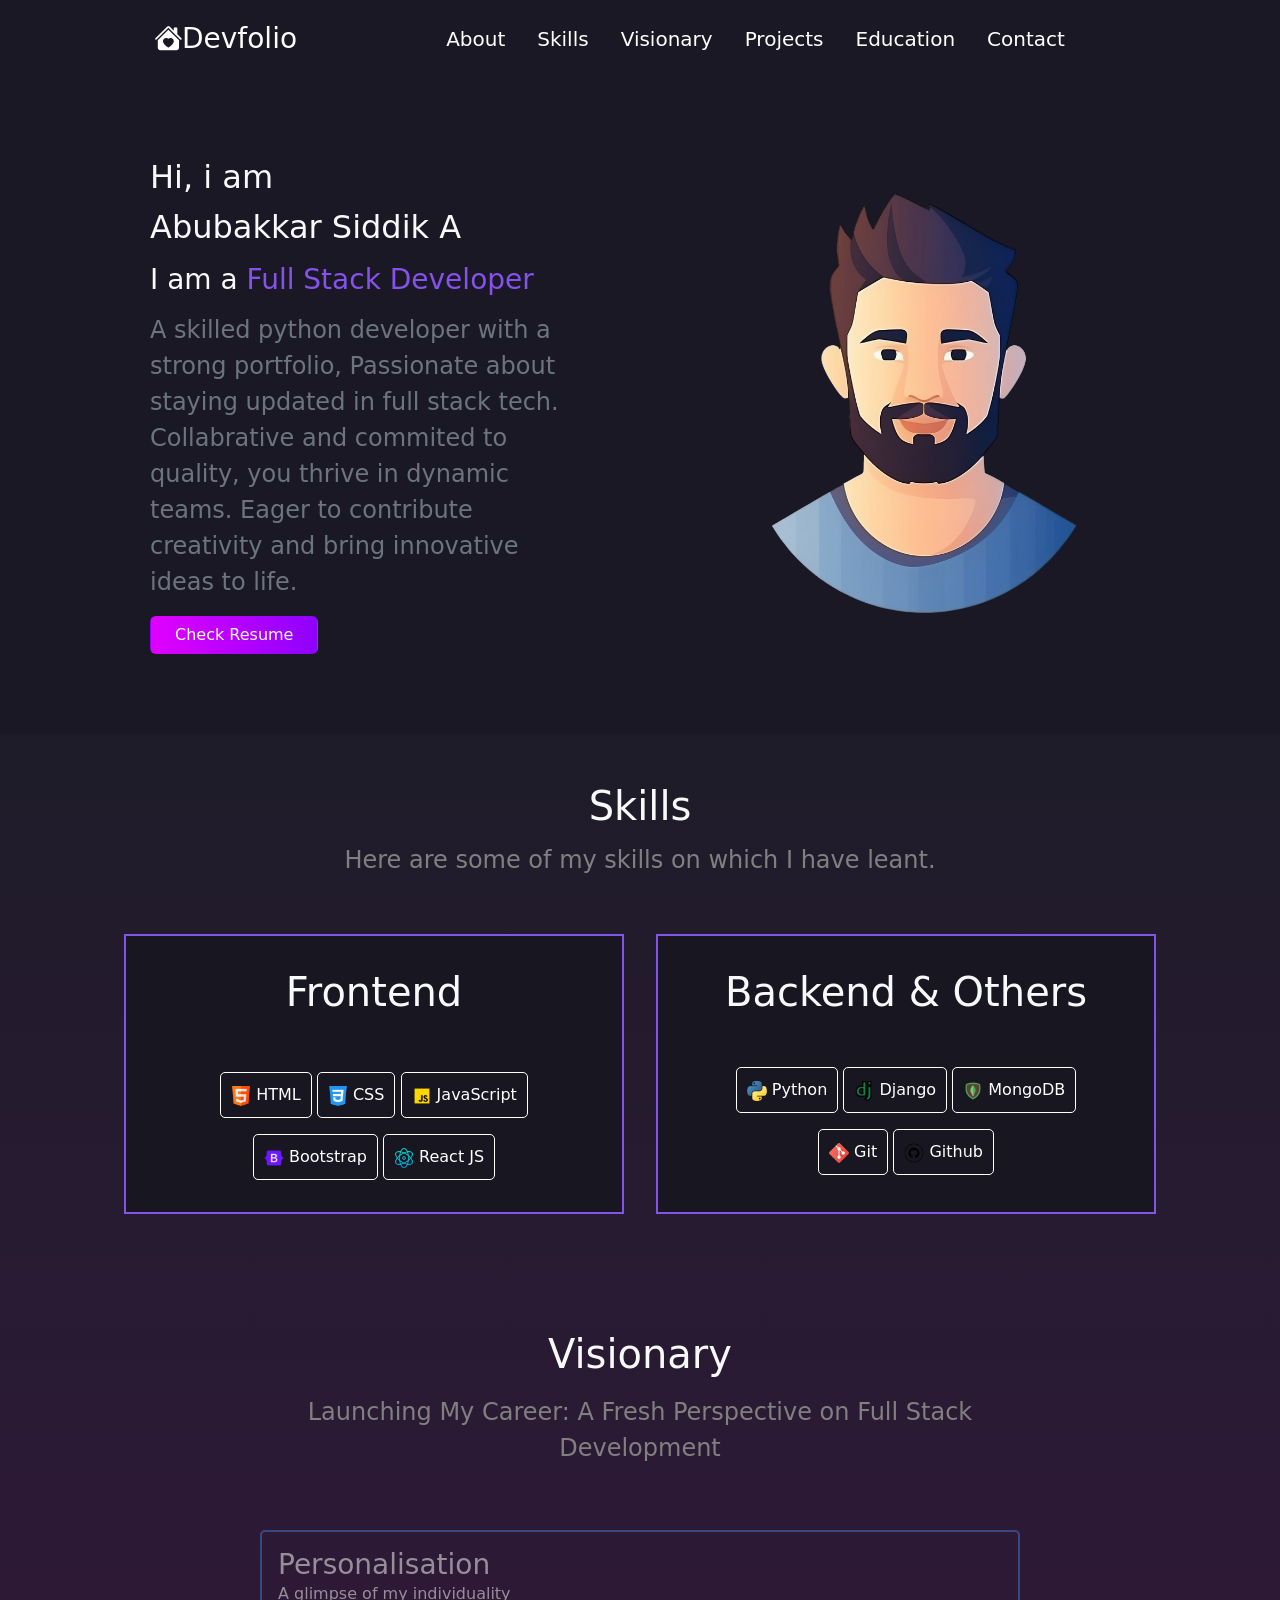
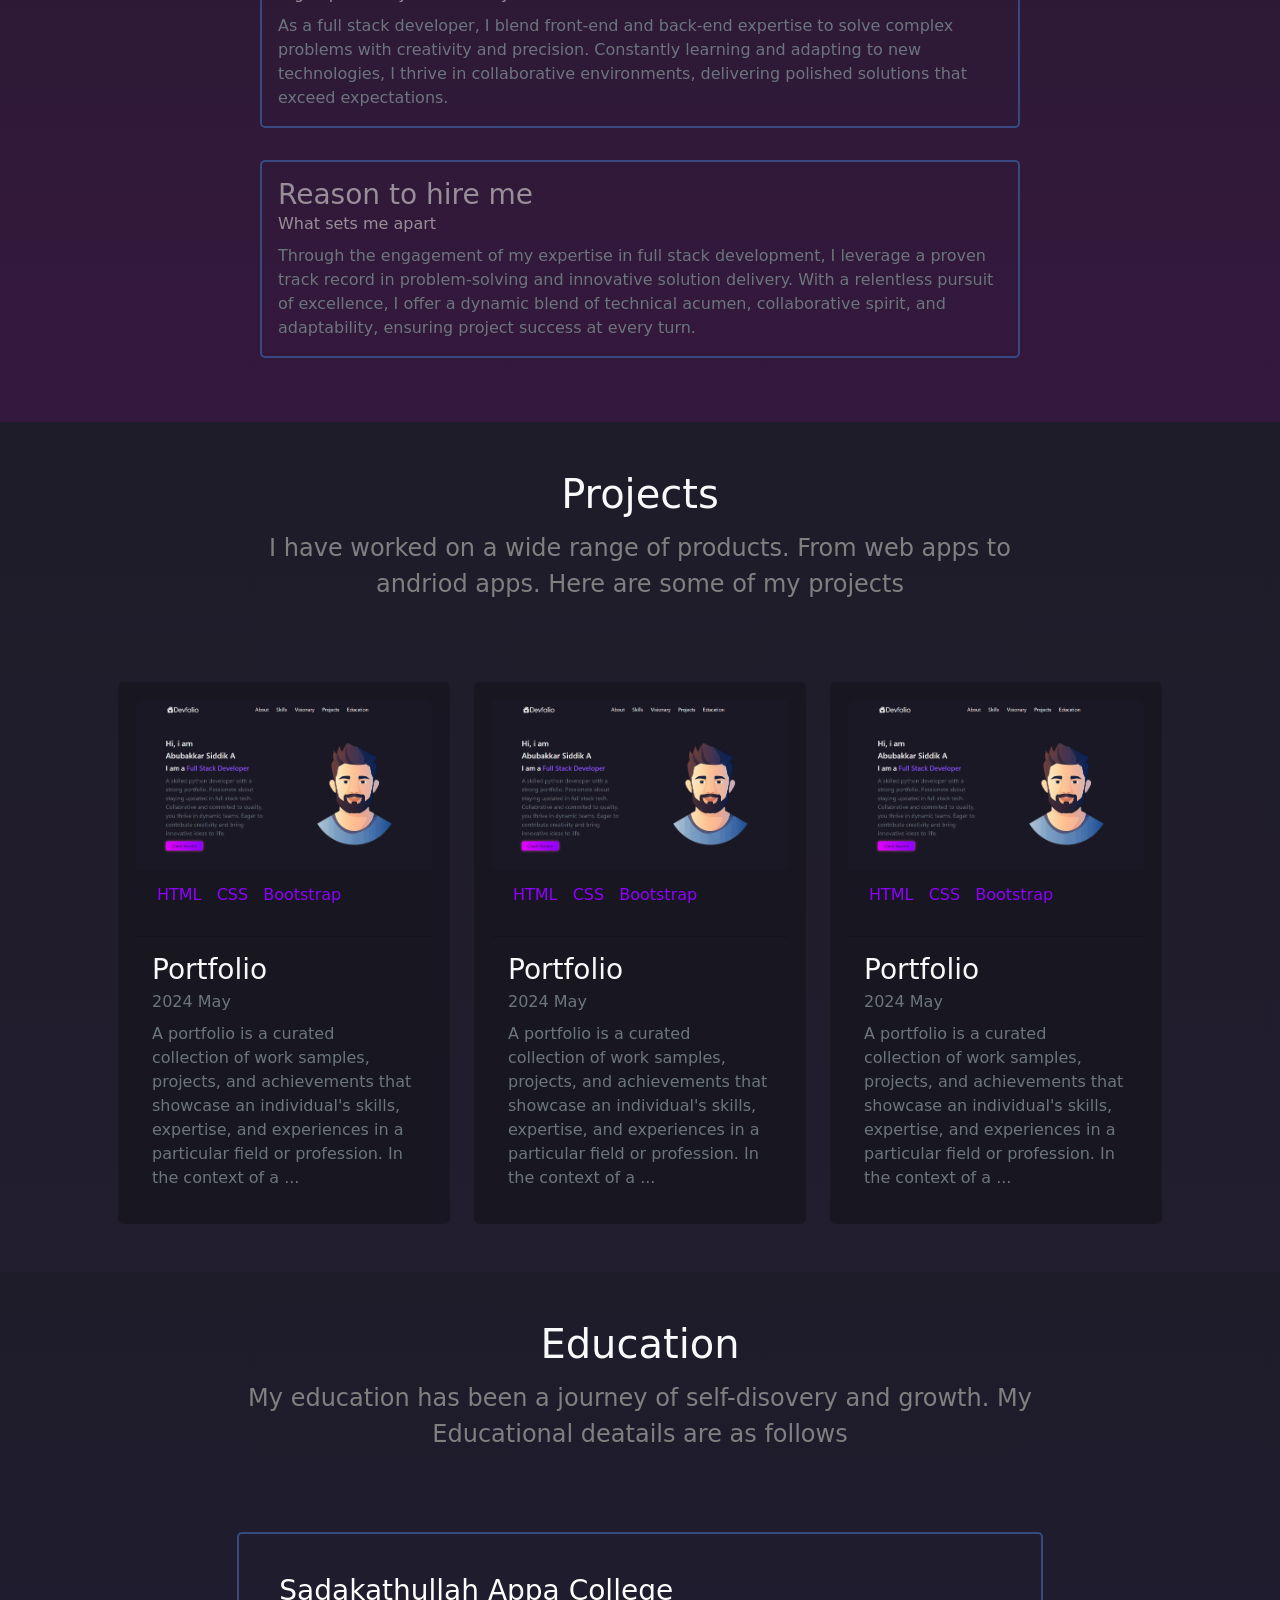
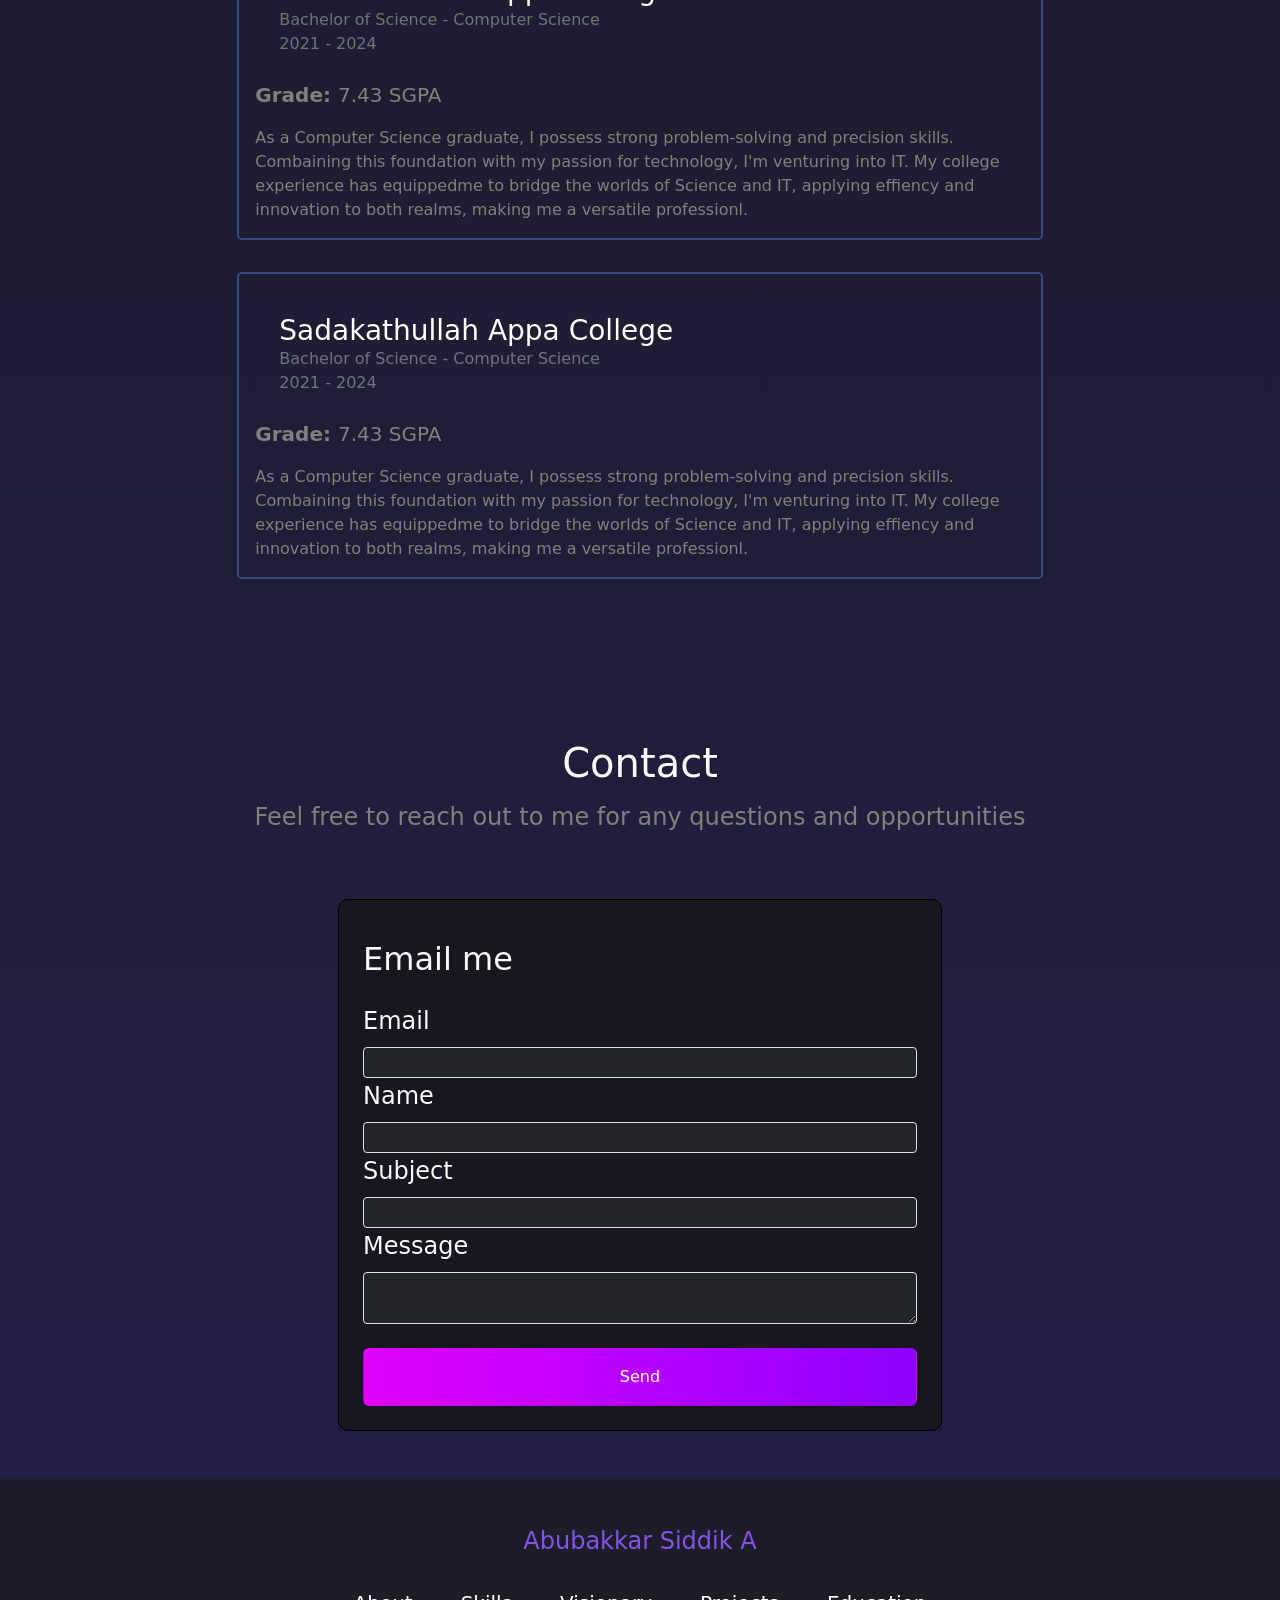
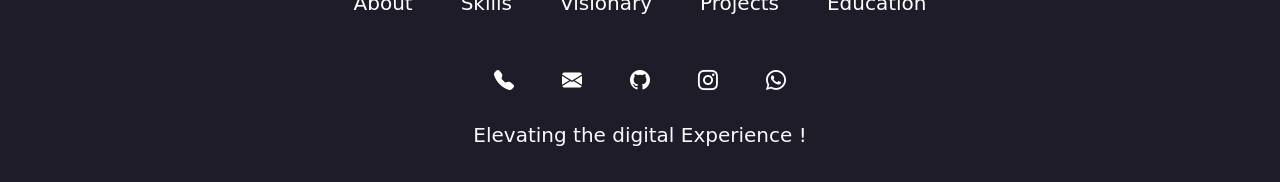
==== Index.html @ bfe9a2d3 "First commit" ====
<!DOCTYPE html>
<html lang="en">

<head>
    <meta charset="UTF-8">
    <meta name="viewport" content="width=device-width, initial-scale=1.0">
    <link rel="stylesheet" href="style.css">
    <link href="https://cdn.jsdelivr.net/npm/bootstrap@5.3.3/dist/css/bootstrap.min.css" rel="stylesheet"
        integrity="sha384-QWTKZyjpPEjISv5WaRU9OFeRpok6YctnYmDr5pNlyT2bRjXh0JMhjY6hW+ALEwIH" crossorigin="anonymous">
    <link rel="stylesheet" href="https://cdn.jsdelivr.net/npm/bootstrap-icons@1.11.3/font/bootstrap-icons.min.css">
    <link rel="preconnect" href="https://fonts.googleapis.com">
    <link rel="preconnect" href="https://fonts.gstatic.com" crossorigin>
    <link
        href="https://fonts.googleapis.com/css2?family=Poppins:ital,wght@0,100;0,200;0,300;0,400;0,500;0,600;0,700;0,800;0,900;1,100;1,200;1,300;1,400;1,500;1,600;1,700;1,800;1,900&display=swap"
        rel="stylesheet">
    <title>Portfolio</title>
</head>

<body>
    <!-- Navbar -->
    <div class="navbar sticky-top navbar-dark navbar-expand-md">
        <div class="container container1">
            <div class="navbar-brand fs-3 ms-4"><i class="ms-5 bi bi-house-heart-fill"></i>Devfolio</div>
            <button type="button" class="navbar-toggler">
                <span class="navbar-toggler-icon" data-bs-toggle="collapse" data-bs-target="#navbar1"></span>
            </button>
            <ul class="navbar-nav collapse navbar-collapse justify-content-center" id="navbar1">
                <li class="nav-item p-2"><a href="#About" class="nav-link fs-5">About</a></li>
                <li class="nav-item p-2"><a href="#Skills" class="nav-link fs-5">Skills</a></li>
                <li class="nav-item p-2"><a href="#Visionary" class="nav-link fs-5">Visionary</a></li>
                <li class="nav-item p-2"><a href="#Projects" class="nav-link fs-5">Projects</a></li>
                <li class="nav-item p-2"><a href="#Education" class="nav-link fs-5">Education</a></li>
                <li class="nav-item p-2"><a href="#Contact" class="nav-link fs-5">Contact</a></li>
            </ul>
        </div>
    </div>

    <!-- About -->
    <div class="container-fluid container2" id="About">
        <div class="container">
            <div class="row row-cols-md-2 row-cols-1">
                <div class="col text-light  order-2 order-md-1 introduction" style="padding: 5rem;">
                    <h2 class="pb-1">Hi, i am </h2>
                    <h2 class="pb-2">Abubakkar Siddik A</h2>
                    <h3 class="pb-2">I am a <span id="Animated-text">Full Stack Developer</span></h3>
                    <p class="text-secondary fs-4">A skilled python developer with a strong portfolio,
                        Passionate about staying updated in full stack tech. Collabrative and commited to quality, you
                        thrive in dynamic teams. Eager to contribute creativity and bring innovative ideas to life.
                    </p>
                    <a href="https://docs.google.com/document/d/1Lo1Qkmabk9Niz7kys0AvEkaV0RPOrpQT/edit?usp=drive_link&ouid=112059023759469117222&rtpof=true&sd=true"
                        target="_blank" class="btn ps-4 pe-4" id="button1">Check Resume</a>
                </div>

                <!-- Profile Image -->
                <div class="col d-flex order-1 order-md-2 align-items-center">
                    <img src="Images/profile.png" class="img-fluid" alt="Image">
                </div>
            </div>
        </div>
    </div>

    <!-- Skills -->
    <div class="container-fluid container3 text-light p-5">
        <h1 class="text-center text-light pb-1" id="Skills">Skills</h1>
        <p class="text-center fs-4 pb-4">Here are some of my skills on which I have leant.</p>
        <div class="container">
            <div class="row row-cols-1 row-cols-lg-2 d-flex justify-content-center" style="padding-bottom: 100px;">

                <!-- Frontend -->
                <div class="col-12 col-lg-8 col-xl-6 col-border m-3">
                    <h1 class="p-3 m-3">Frontend</h1><br>
                    <div class="p-border">
                        <p><img src="Images/html (1).png"> HTML</p>
                        <p><img src="Images/css-3.png"> CSS</p>
                        <p><img src="Images/icons8-javascript-480.png"> JavaScript</p>
                    </div>
                    <div class="p-border mb-3">
                        <p><img src="Images/icons8-bootstrap-480.png"> Bootstrap</p>
                        <p><img src="Images/physics.png"> React JS</p>
                    </div>
                </div>

                <!-- Backend -->
                <div class="col-12 col-lg-8 col-xl-6 col-border m-3">
                    <h1 class="p-3 mt-3" style="margin-bottom: 35px;">Backend & Others</h1>
                    <div class="p-border">
                        <p><img src="Images/python.png"> Python</p>
                        <p><img
                                src="Images/django.png">
                            Django</p>
                        <p><img src="Images/icons8-mongodb-480 (1).png"> MongoDB</p>
                    </div>
                    <div class="p-border mb-3">
                        <p><img src="Images/social.png"> Git</p>
                        <p><img src="Images/code.png"> Github</p>
                    </div>
                </div>
            </div>
        </div>

        <!-- Visionary -->
        <div class="container">
            <h1 class="text-center text-light pb-2" id="Visionary">Visionary</h1>
            <p class="text-center fs-4 mb-5">Launching My Career: A Fresh Perspective on Full Stack
                <br> Development
            </p>
            <div class="row row-cols-1 d-flex justify-content-center">


                <!-- Personalisation -->
                <div class="col-12 col-md-8  pt-3 ps-3 pe-3 m-3 empty-box" style="color: #988E99;">
                    <div class="mb-2">
                        <h3 class="mb-0" style="color: #988E99;">Personalisation</h3>
                        <caption>A glimpse of my individuality</caption>
                    </div>
                    <p class="text-secondary fs-6" style="color: #988E99;">As a full stack developer, I blend front-end
                        and
                        back-end
                        expertise to
                        solve complex problems with creativity and precision. Constantly learning and adapting to new
                        technologies, I thrive in collaborative environments, delivering polished solutions that
                        exceed expectations.</p>
                </div>

                <!-- Reason to hire me -->
                <div class="col-12 col-md-8 pt-3 ps-3 m-3 pe-3 empty-box" style="color: #988E99;">
                    <div class="mb-2">
                        <h3 class="mb-0" style="color: #988E99;">Reason to hire me</h3>
                        <caption>What sets me apart</caption>
                    </div>
                    <p class="fs-6 text-secondary" style="color: #988E99;">Through the engagement of my expertise in
                        full
                        stack
                        development, I leverage a proven track record in problem-solving and innovative solution
                        delivery. With a relentless pursuit of excellence, I offer a dynamic blend of technical acumen,
                        collaborative spirit, and adaptability, ensuring project success at every turn.</p>
                </div>

            </div>
        </div>
    </div>

    <!-- Projects -->
    <div class="contaner-fluid container4">
        <div class="container p-5">
            <h1 class="text-center text-light pb-1" id="Projects">Projects</h1>
            <p class="text-center fs-4 pb-5">I have worked on a wide range of products. From web apps to
                <br>andriod apps. Here are some of my projects
            </p>
            <div class="row row-cols-1 row-cols-md-2 row-cols-lg-3 justify-content-center">
                <div class="col-9 col-md-6 mt-3">
                    <a type="button" data-bs-target="#Portfolio-modal" data-bs-toggle="modal"
                        class="text-decoration-none">

                        <!-- Card Details -->
                        <div class="card text-secondary p-3" style="background-color: #181621;" id="cards">
                            <img src="Images/Porfolio-thumbnail.png" class="card-img-top">
                            <div class="card-header">
                                <div class="p-border2">
                                    <p>HTML</p>
                                    <p>CSS</p>
                                    <p>Bootstrap</p>
                                </div>
                            </div>
                            <div class="card-body">
                                <div class="h3 text-light card-title">Portfolio</div>
                                <div class="card-subtitle mb-2">2024 May</div>
                                <div class="card-text">A portfolio is a curated collection of work samples, projects,
                                    and achievements that showcase an individual's skills, expertise, and experiences in
                                    a
                                    particular field or profession. In the context of a ...</div>
                            </div>
                        </div>
                    </a>

                    <!-- Modal Details -->
                    <div class="modal fade" id="Portfolio-modal" data-bs-backdrop="static">
                        <div class="modal-dialog modal-lg">
                            <div class="modal-content">
                                <div class="modal-header">
                                    <div class="modal-title h3">Portfolio</div>
                                    <button type="button" class="btn-close" data-bs-dismiss="modal"
                                        style="background-color: red;">
                                </div>
                                <div class="modal-body">
                                    <img src="Images/Porfolio-thumbnail.png" class="card-img-top">
                                    <div class="card-header mt-3 mb-0">
                                        <div class="p-border2">
                                            <p>HTML</p>
                                            <p>CSS</p>
                                            <p>Bootstrap</p>
                                        </div>
                                    </div>
                                    <p class="mt-0 fs-6">2024 May</p>
                                    <p class="mt-1">A portfolio is a curated collection of work samples, projects, and
                                        achievements that showcase an individual's skills, expertise, and experiences in
                                        a
                                        particular field or profession. In the context of a full stack developer, a
                                        portfolio
                                        typically includes examples of software projects, coding samples, technical
                                        skills,
                                        educational background, and professional experience. Portfolios serve as a
                                        tangible
                                        representation of one's abilities and accomplishments, allowing potential
                                        employers,
                                        clients, or collaborators to assess their capabilities and suitability for
                                        specific
                                        roles or projects. They are essential tools for demonstrating competence,
                                        establishing
                                        credibility, and securing opportunities in the competitive tech industry.</p>
                                </div>
                                <div class="modal-footer">
                                    <div class="col">
                                        <a href="" target="_blank" class="w-100 ps-4 btn pe-4" id="left-button">View
                                            Code</a>
                                    </div>
                                    <div class="col">
                                        <a href="" target="_blank" class="w-100 btn ps-4 pe-4" id="Right-button">View
                                            Live App</a>
                                    </div>
                                </div>
                            </div>
                        </div>
                    </div>
                </div>

                <div class="col-9 col-md-6 mt-3">
                    <a type="button" data-bs-target="#Portfolio-modal" data-bs-toggle="modal"
                        class="text-decoration-none">

                        <!-- Card Details -->
                        <div class="card text-secondary p-3" style="background-color: #181621;" id="cards">
                            <img src="Images/Porfolio-thumbnail.png" class="card-img-top">
                            <div class="card-header">
                                <div class="p-border2">
                                    <p>HTML</p>
                                    <p>CSS</p>
                                    <p>Bootstrap</p>
                                </div>
                            </div>
                            <div class="card-body">
                                <div class="h3 text-light card-title">Portfolio</div>
                                <div class="card-subtitle mb-2">2024 May</div>
                                <div class="card-text">A portfolio is a curated collection of work samples, projects,
                                    and achievements that showcase an individual's skills, expertise, and experiences in
                                    a
                                    particular field or profession. In the context of a ...</div>
                            </div>
                        </div>
                    </a>

                    <!-- Modal Details -->
                    <div class="modal fade" id="Portfolio-modal" data-bs-backdrop="static">
                        <div class="modal-dialog modal-lg">
                            <div class="modal-content">
                                <div class="modal-header">
                                    <div class="modal-title h3">Portfolio</div>
                                    <button type="button" class="btn-close" data-bs-dismiss="modal"
                                        style="background-color: red;">
                                </div>
                                <div class="modal-body">
                                    <img src="Images/Porfolio-thumbnail.png" class="card-img-top">
                                    <div class="card-header mt-3 mb-0">
                                        <div class="p-border2">
                                            <p>HTML</p>
                                            <p>CSS</p>
                                            <p>Bootstrap</p>
                                        </div>
                                    </div>
                                    <p class="mt-0 fs-6">2024 May</p>
                                    <p class="mt-1">A portfolio is a curated collection of work samples, projects, and
                                        achievements that showcase an individual's skills, expertise, and experiences in
                                        a
                                        particular field or profession. In the context of a full stack developer, a
                                        portfolio
                                        typically includes examples of software projects, coding samples, technical
                                        skills,
                                        educational background, and professional experience. Portfolios serve as a
                                        tangible
                                        representation of one's abilities and accomplishments, allowing potential
                                        employers,
                                        clients, or collaborators to assess their capabilities and suitability for
                                        specific
                                        roles or projects. They are essential tools for demonstrating competence,
                                        establishing
                                        credibility, and securing opportunities in the competitive tech industry.</p>
                                </div>
                                <div class="modal-footer">
                                    <div class="col">
                                        <a href="" target="_blank" class="w-100 ps-4 btn pe-4" id="left-button">View
                                            Code</a>
                                    </div>
                                    <div class="col">
                                        <a href="" target="_blank" class="w-100 btn ps-4 pe-4" id="Right-button">View
                                            Live App</a>
                                    </div>
                                </div>
                            </div>
                        </div>
                    </div>
                </div>

                <div class="col-9 col-md-6 mt-3">
                    <a type="button" data-bs-target="#Portfolio-modal" data-bs-toggle="modal"
                        class="text-decoration-none">

                        <!-- Card Details -->
                        <div class="card text-secondary p-3" style="background-color: #181621;" id="cards">
                            <img src="Images/Porfolio-thumbnail.png" class="card-img-top">
                            <div class="card-header">
                                <div class="p-border2">
                                    <p>HTML</p>
                                    <p>CSS</p>
                                    <p>Bootstrap</p>
                                </div>
                            </div>
                            <div class="card-body">
                                <div class="h3 text-light card-title">Portfolio</div>
                                <div class="card-subtitle mb-2">2024 May</div>
                                <div class="card-text">A portfolio is a curated collection of work samples, projects,
                                    and achievements that showcase an individual's skills, expertise, and experiences in
                                    a
                                    particular field or profession. In the context of a ...</div>
                            </div>
                        </div>
                    </a>

                    <!-- Modal Details -->
                    <div class="modal fade" id="Portfolio-modal" data-bs-backdrop="static">
                        <div class="modal-dialog modal-lg">
                            <div class="modal-content">
                                <div class="modal-header">
                                    <div class="modal-title h3">Portfolio</div>
                                    <button type="button" class="btn-close" data-bs-dismiss="modal"
                                        style="background-color: red;">
                                </div>
                                <div class="modal-body">
                                    <img src="Images/Porfolio-thumbnail.png" class="card-img-top">
                                    <div class="card-header mt-3 mb-0">
                                        <div class="p-border2">
                                            <p>HTML</p>
                                            <p>CSS</p>
                                            <p>Bootstrap</p>
                                        </div>
                                    </div>
                                    <p class="mt-0 fs-6">2024 May</p>
                                    <p class="mt-1">A portfolio is a curated collection of work samples, projects, and
                                        achievements that showcase an individual's skills, expertise, and experiences in
                                        a
                                        particular field or profession. In the context of a full stack developer, a
                                        portfolio
                                        typically includes examples of software projects, coding samples, technical
                                        skills,
                                        educational background, and professional experience. Portfolios serve as a
                                        tangible
                                        representation of one's abilities and accomplishments, allowing potential
                                        employers,
                                        clients, or collaborators to assess their capabilities and suitability for
                                        specific
                                        roles or projects. They are essential tools for demonstrating competence,
                                        establishing
                                        credibility, and securing opportunities in the competitive tech industry.</p>
                                </div>
                                <div class="modal-footer">
                                    <div class="col">
                                        <a href="" target="_blank" class="w-100 ps-4 btn pe-4" id="left-button">View
                                            Code</a>
                                    </div>
                                    <div class="col">
                                        <a href="" target="_blank" class="w-100 btn ps-4 pe-4" id="Right-button">View
                                            Live App</a>
                                    </div>
                                </div>
                            </div>
                        </div>
                    </div>
                </div>

            </div>
        </div>
    </div>

    <!-- Education -->
    <div class="container-fluid container5 p-5">
        <h1 class="text-center text-light pb-1" id="Education">Education</h1>
        <p class="text-center fs-4 pb-5">My education has been a journey of self-disovery and growth. My <br>
            Educational deatails are as follows
        </p>
        <div class="row row-cols-1 d-flex justify-content-center">

            <!-- Institude -->
            <div class="col-12 col-md-10 col-lg-8 m-3 empty-box text-white ps-3 pe-3 pt-3">
                <div class="m-4 text-secondary">
                    <h3 class="mb-0 text-white">Sadakathullah Appa College</h3>
                    <caption class="fs-5 mb-0">Bachelor of Science - Computer Science </caption>
                    <br>
                    <caption class="fs-6" style="color: #988E99;">2021 - 2024</caption>
                </div>
                <p class="mt-3 fs-5 mb-3"><b>Grade: </b>7.43 SGPA</p>
                <p class="fs-6">As a Computer Science graduate, I possess strong problem-solving and precision
                    skills. Combaining this foundation with my passion for technology, I'm venturing into IT. My
                    college experience has equippedme to bridge the worlds of Science and IT, applying effiency
                    and innovation to both realms, making me a versatile professionl.</p>
            </div>

            <!-- College -->
            <div class="col-12 col-md-10 col-lg-8 m-3 empty-box text-white ps-3 pe-3 pt-3">
                <div class="m-4 text-secondary">
                    <h3 class="mb-0 text-white">Sadakathullah Appa College</h3>
                    <caption class="fs-5 mb-0">Bachelor of Science - Computer Science </caption>
                    <br>
                    <caption class="fs-6" style="color: #988E99;">2021 - 2024</caption>
                </div>
                <p class="mt-3 fs-5 mb-3"><b>Grade: </b>7.43 SGPA</p>
                <p class="fs-6">As a Computer Science graduate, I possess strong problem-solving and precision
                    skills. Combaining this foundation with my passion for technology, I'm venturing into IT. My
                    college experience has equippedme to bridge the worlds of Science and IT, applying effiency
                    and innovation to both realms, making me a versatile professionl.</p>
            </div>

        </div>

        <!-- Contact -->
        <div class="p-5"></div>
        <h1 class="text-center text-light pt-5 pb-1" id="Contact">Contact</h1>
        <p class="text-center fs-4 pb-5">Feel free to reach out to me for any questions and opportunities
        </p>
        <div class="row row-cols-1 justify-content-center">
            <div class="col-12 sol-sm-10 col-md-8 col-lg-6 border p-4 border-black text-light"
                style="border-radius: 10px; background-color: #181621;">
                <h2 class="p-3 ps-0">Email me</h2>
                <div>
                    <label for="Email" class="fs-4 form-label">Email</label>
                    <input type="email" id="Email" class="form-control form-control-sm text-bg-dark">
                </div>
                <div>
                    <label for="Name" class="fs-4 form-label">Name</label>
                    <input type="text" id="Name" class="form-control form-control-sm text-bg-dark">
                </div>
                <div>
                    <label for="Subject" class="fs-4 form-label">Subject</label>
                    <input type="text" id="Subject" class="form-control form-control-sm text-bg-dark">
                </div>
                <div>
                    <label for="Message" class="fs-4 form-label">Message</label>
                    <textarea name="Message" id="Message" class="form-control form-control-sm text-bg-dark"></textarea>
                </div>
                <br>
                <div>
                    <button type="button" class="pt-3 pb-3 btn w-100" id="form-button">Send</button>
                </div>
            </div>
        </div>
    </div>

    <!-- Footer -->
    <div class="container-fluid container6">
        <div class="container p-5 pb-3">
            <h4 class="mb-2" style="color: var(--purple);">Abubakkar Siddik A</h4>

            <!-- Navbar2 -->
            <div class="navbar navbar-expand justify-content-center p-0" id="navbar2">
                <ul class="navbar-nav justify-content-center">
                    <li class="nav-item pt-3 p-sm-3 pb-0"><a href="#About" class="nav-link fs-5">About</a></li>
                    <li class="nav-item pt-3 p-sm-3 pb-0"><a href="#Skills" class="nav-link fs-5">Skills</a></li>
                    <li class="nav-item pt-3 p-sm-3 pb-0"><a href="#Visionary" class="nav-link fs-5">Visionary</a></li>
                    <li class="nav-item pt-3 p-sm-3 pb-0"><a href="#Projects" class="nav-link fs-5">Projects</a></li>
                    <li class="nav-item pt-3 p-sm-3 pb-0"><a href="#Education" class="nav-link fs-5">Education</a></li>
                </ul>
            </div>

            <!-- Social Icons -->
            <div class="navbar navbar-expand justify-content-center p-0" id="navbar2">
                <ul class="navbar-nav justify-content-center">
                    <li class="nav-item pb-1 p-2 p-sm-3 pt-0"><a href="callto:7867914513" class="nav-link fs-5"><i
                                class="bi bi-telephone-fill"></i></a></li>
                    <li class="nav-item pb-1 p-2 p-sm-3 pt-0"><a href="mailto:abubakkersiddiq307@gmail.com" class="nav-link fs-5"><i
                                class="bi bi-envelope-fill"></i></a></li>
                    <li class="nav-item pb-1 p-2 p-sm-3 pt-0"><a href="https://github.com/introvert-abu" class="nav-link fs-5"
                            target="_blank"><i class="bi bi-github"></i></a></li>
                    <li class="nav-item pb-1 p-2 p-sm-3 pt-0"><a href="https://www.instagram.com/introvert_abu/"
                            class="nav-link fs-5" target="_blank"><i class="bi bi-instagram"></i></a></li>
                    <li class="nav-item pb-1 p-2 p-sm-3 pt-0"><a href="https://wa.me/7867914513" class="nav-link fs-5"
                            target="_blank"><i class="bi bi-whatsapp"></i></a></li>
                </ul>
            </div>

            <p class="text-light fs-5">Elevating the digital Experience !</p>
        </div>
    </div>

    <div>
        <script src="https://cdn.jsdelivr.net/npm/bootstrap@5.3.3/dist/js/bootstrap.bundle.min.js"
            integrity="sha384-YvpcrYf0tY3lHB60NNkmXc5s9fDVZLESaAA55NDzOxhy9GkcIdslK1eN7N6jIeHz"
            crossorigin="anonymous"></script>
    </div>
</body>

</html>
---- style.css ----
:root {
    margin: 0px;
    padding: 0px;
    font-family: "Poppins", sans-serif;
    font-weight: 400;
    font-style: normal;
    --bg1: #1B1825;
    --purple: #8552EB;
    --pink1: #E100FF;
    --pink2: #8E01FF;
}

.navbar {
    background-color: var(--bg1);
}

.nav-item .nav-link {
    color: white;
}

.nav-item .nav-link:hover {
    color: gray;
}

[class*="container2"] {
    background-color: var(--bg1);
}

#Animated-text {
    color: var(--purple);
}

#button1 {
    background: linear-gradient(to right, var(--pink1), var(--pink2));
    color: white;
    font-size: 16px;
    cursor: pointer;
    transition: all 0.6s ease-in-out;
    animation: animated-button 1s infinite;
}

#button1:hover {
    box-shadow: 0 0 5px 0 rgba(255, 105, 180, 0.7);
    transform: scale(1.1);
    color: white;
}

#left-button {
    background: linear-gradient(to right, var(--pink1), var(--pink2));
    color: white;
    font-size: 16px;
    cursor: pointer;
    transition: all 0.6s ease-in-out;
    animation: animated-button 1s infinite;
}

#left-button:hover {
    z-index: 1;
    box-shadow: 0 0 5px 0 rgba(255, 105, 180, 0.7);
    transform: scale(1.1);
    color: white;
}

#Right-button {
    background: linear-gradient(to right, var(--pink1), var(--pink2));
    color: white;
    font-size: 16px;
    cursor: pointer;
    transition: all 0.6s ease-in-out;
    animation: animated-button 1s infinite;
}

#Right-button:hover {
    z-index: 1;
    box-shadow: 0 0 5px 0 rgba(255, 105, 180, 0.7);
    transform: scale(1.1);
    color: white;
}

@keyframes animated-button {
    0% {
        box-shadow: 0 0 10px 0 rgba(255, 105, 180, 0.7);
    }

    100% {
        box-shadow: 0 0 10px 0 rgba(255, 105, 180, 0.7);
    }
}

[class*="container3"] {
    background: linear-gradient(to bottom, #1E1C29, #35183D);
}

p {
    color: gray;
}

[class*="col-border"] {
    max-width: 500px !important;
    text-align: center;
    border: 2px solid var(--purple);
    background-color: #181621;
    animation: animated-border1 1s infinite;
}

@keyframes animated-border1 {
    0% {
        box-shadow: 0px 0px 10px 0 var(--purple);
    }

    100% {
        box-shadow: 0px 0px 10px 0 var(--purple);
    }
}

.p-border p {
    color: white;
    display: inline-block;
    border: 1px solid white;
    padding: 10px;
    border-radius: 5px;
}

.p-border p img {
    width: 20px;
}

.empty-box {
    border: 2px solid #374982;
    border-radius: 5px;
    animation: animated-border2 1s infinite;
}

@keyframes animated-border2 {
    0% {
        box-shadow: 0px 0px 10px 0 #374982;
    }

    100% {
        box-shadow: 0px 0px 10px 0 #374982;
    }
}

[class*="container4"] {
    background: linear-gradient(to bottom, #1E1C29, #221D2F);
}

.p-border2 p {
    padding: 5px;
    color: var(--pink2);
    display: inline-block;
    text-shadow: 0px 0px 10px 0 var(--pink2);
    animation: animated-langs 1s infinite;
}

@keyframes animated-langs {
    0% {
        text-shadow: 0px 0px 10px var(--pink2), 0px 0px 10px var(--pink2), 0px 0px 10px var(--pink2);
    }

    100% {
        text-shadow: 0px 0px 10px var(--pink2), 0px 0px 10px var(--pink2), 0px 0px 10px var(--pink2);
    }
}

#cards {
    border: 2px solid #181621;
    transition: 500ms ease-in-out;
    animation: animated-card 1s infinite;
}

#cards:hover {
    transform: scale(1.1);
    z-index: 1;
}


@keyframes animated-card {
    0% {
        box-shadow: 10px 10px 20px 0 #181621;
    }

    100% {
        box-shadow: 10px 10px 20px 0 #181621;
    }
}

.modal-content {
    background-color: #181621 !important;
    color: white !important;
}


[class*="container5"] {
    background: linear-gradient(to bottom, #1E1C29, #202046);
}

#form-button {
    background: linear-gradient(to right, var(--pink1), var(--pink2));
    color: white;
    font-size: 16px;
    cursor: pointer;
    transition: all 0.6s ease-in-out;
}

#form-button:hover {
    z-index: 1;
    transform: scale(1.02);
    color: white;
}

[class*="container6"] {
    background-color: #1E1C29;
    text-align: center;
    color: white;
}

#navbar2 {
    background-color: #1E1C29;
}
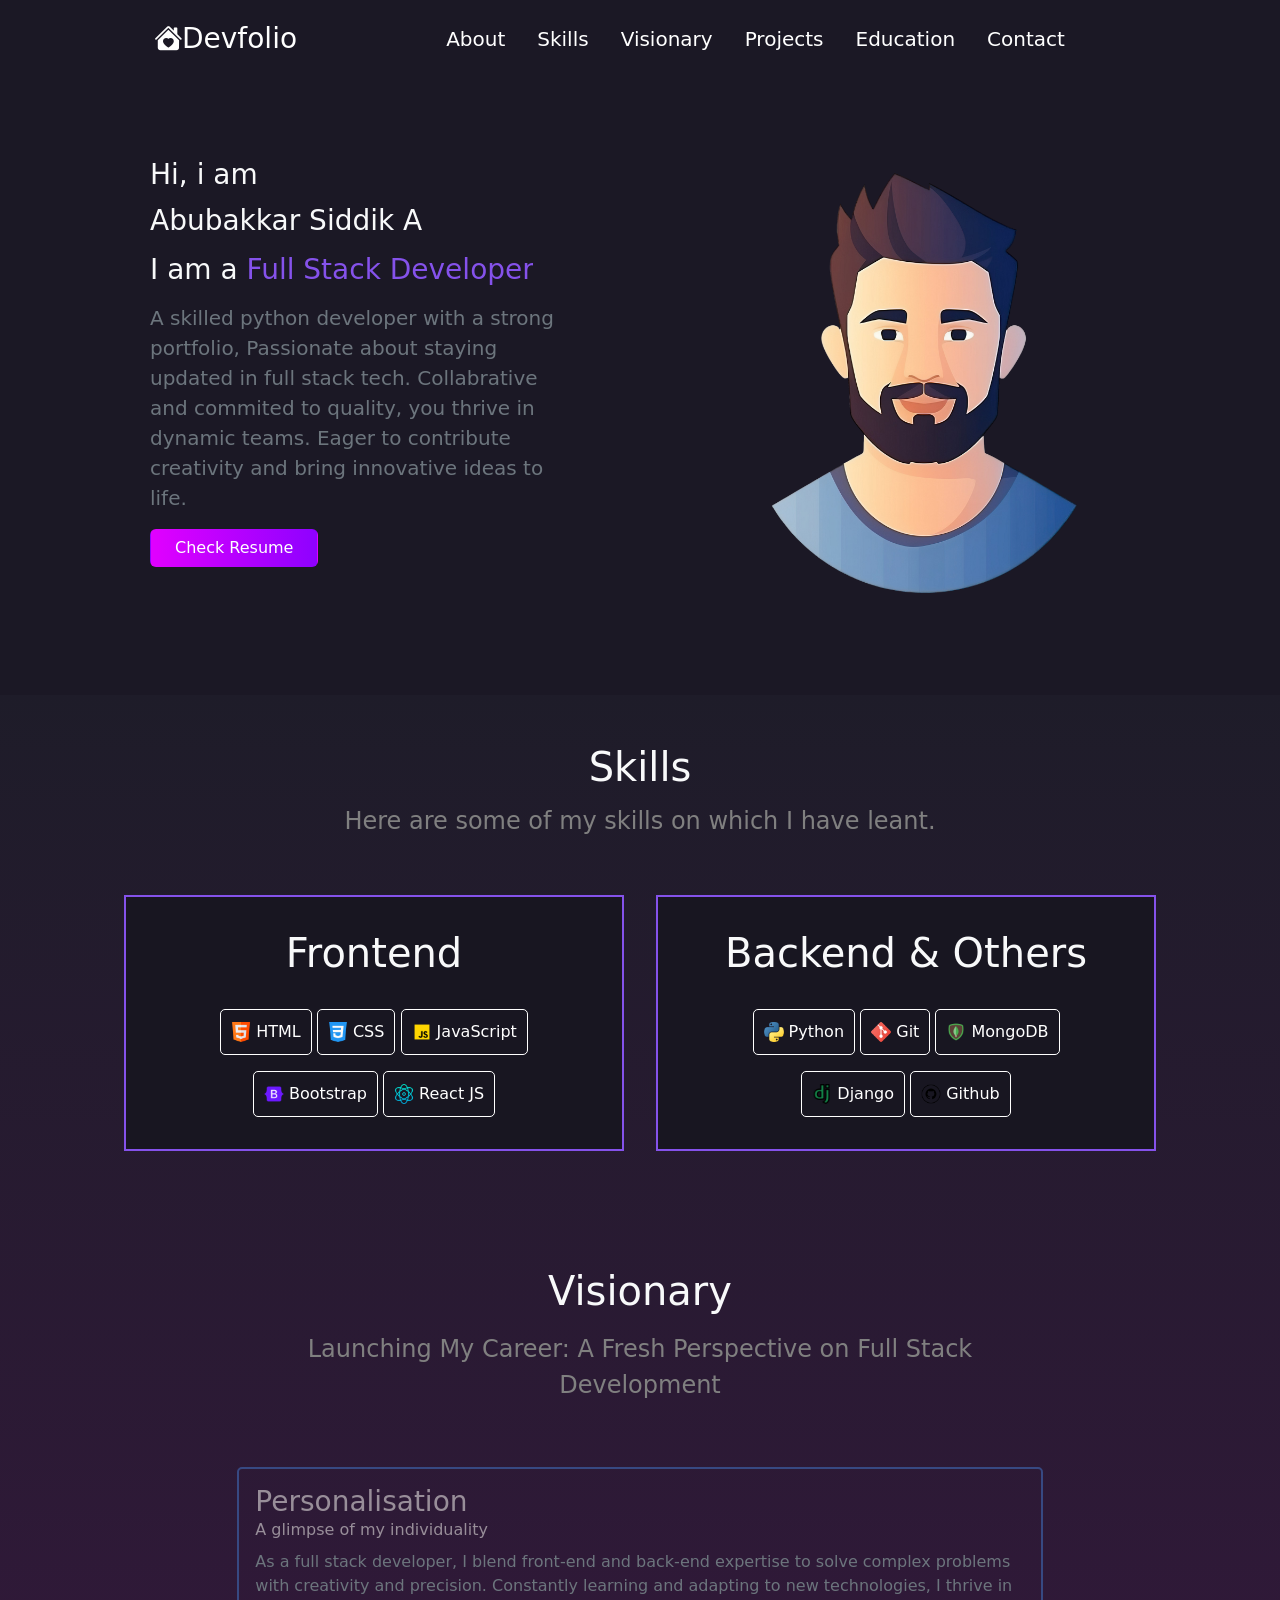
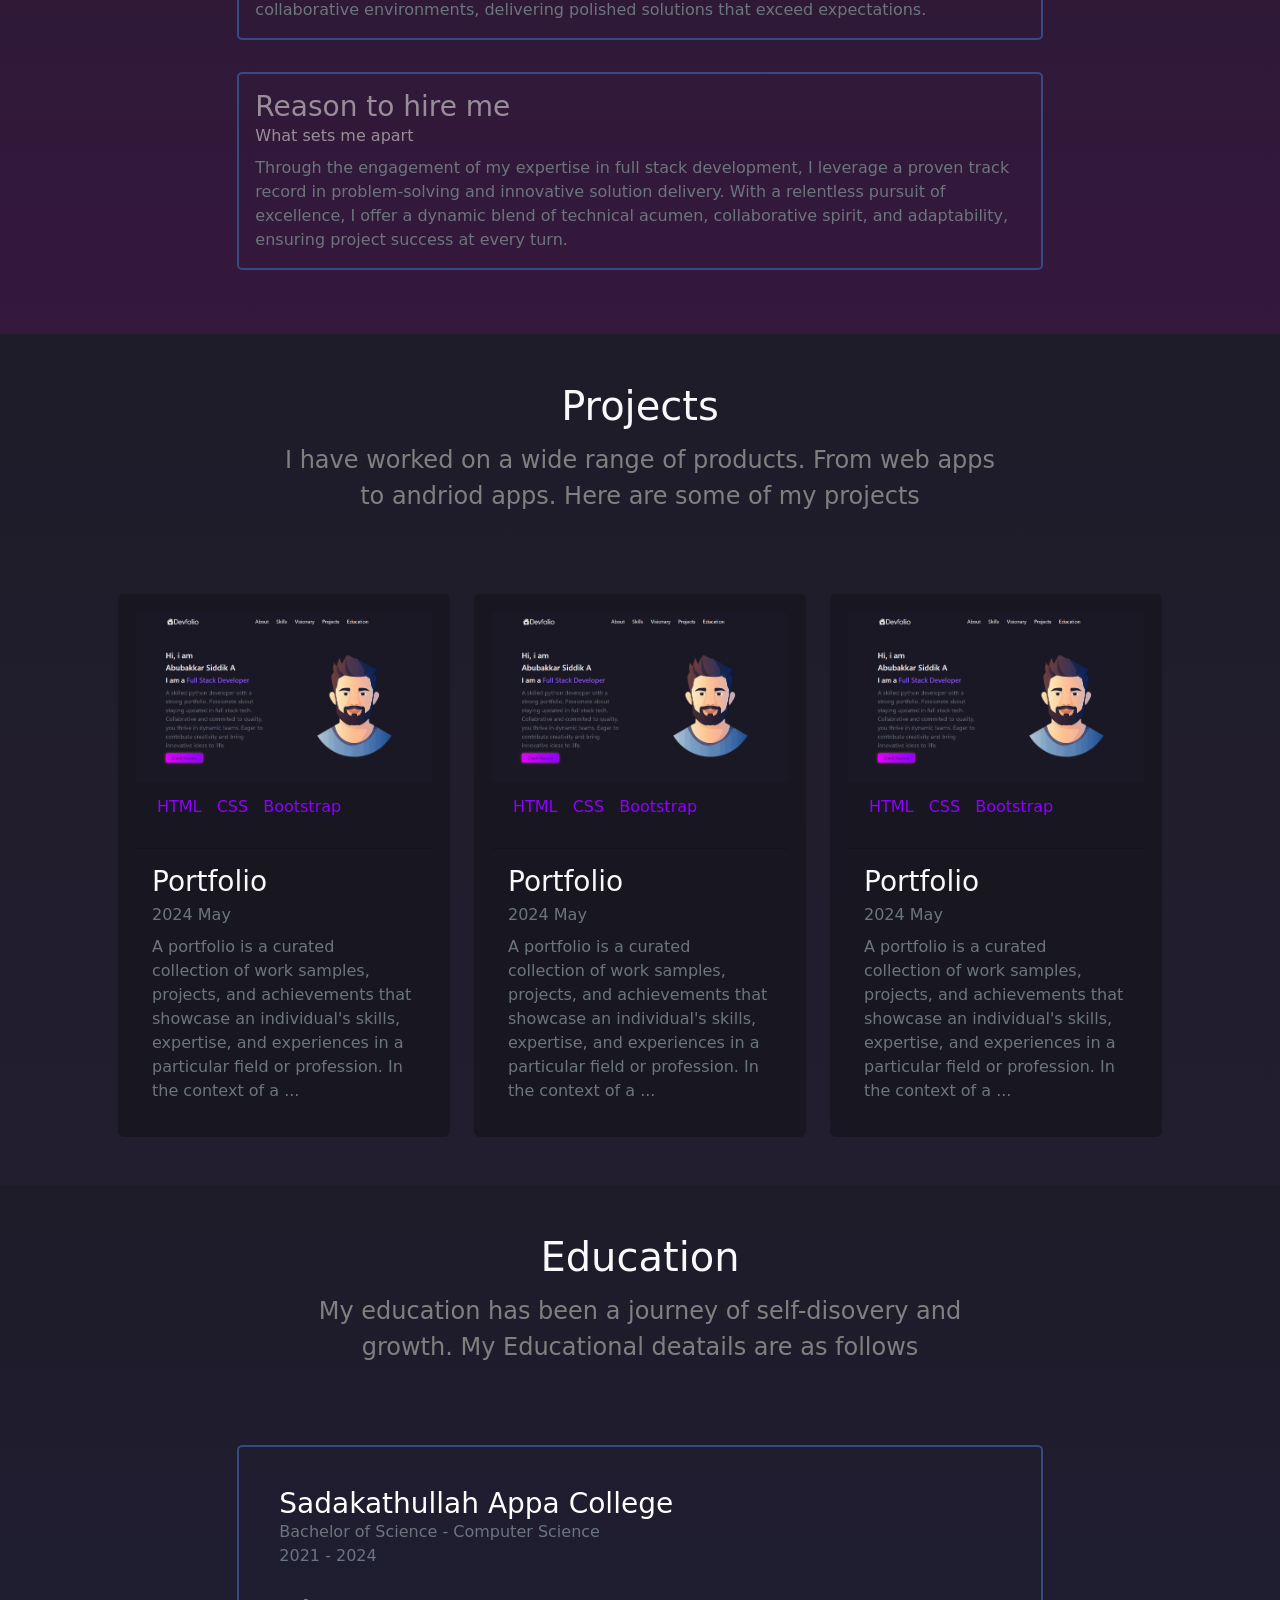
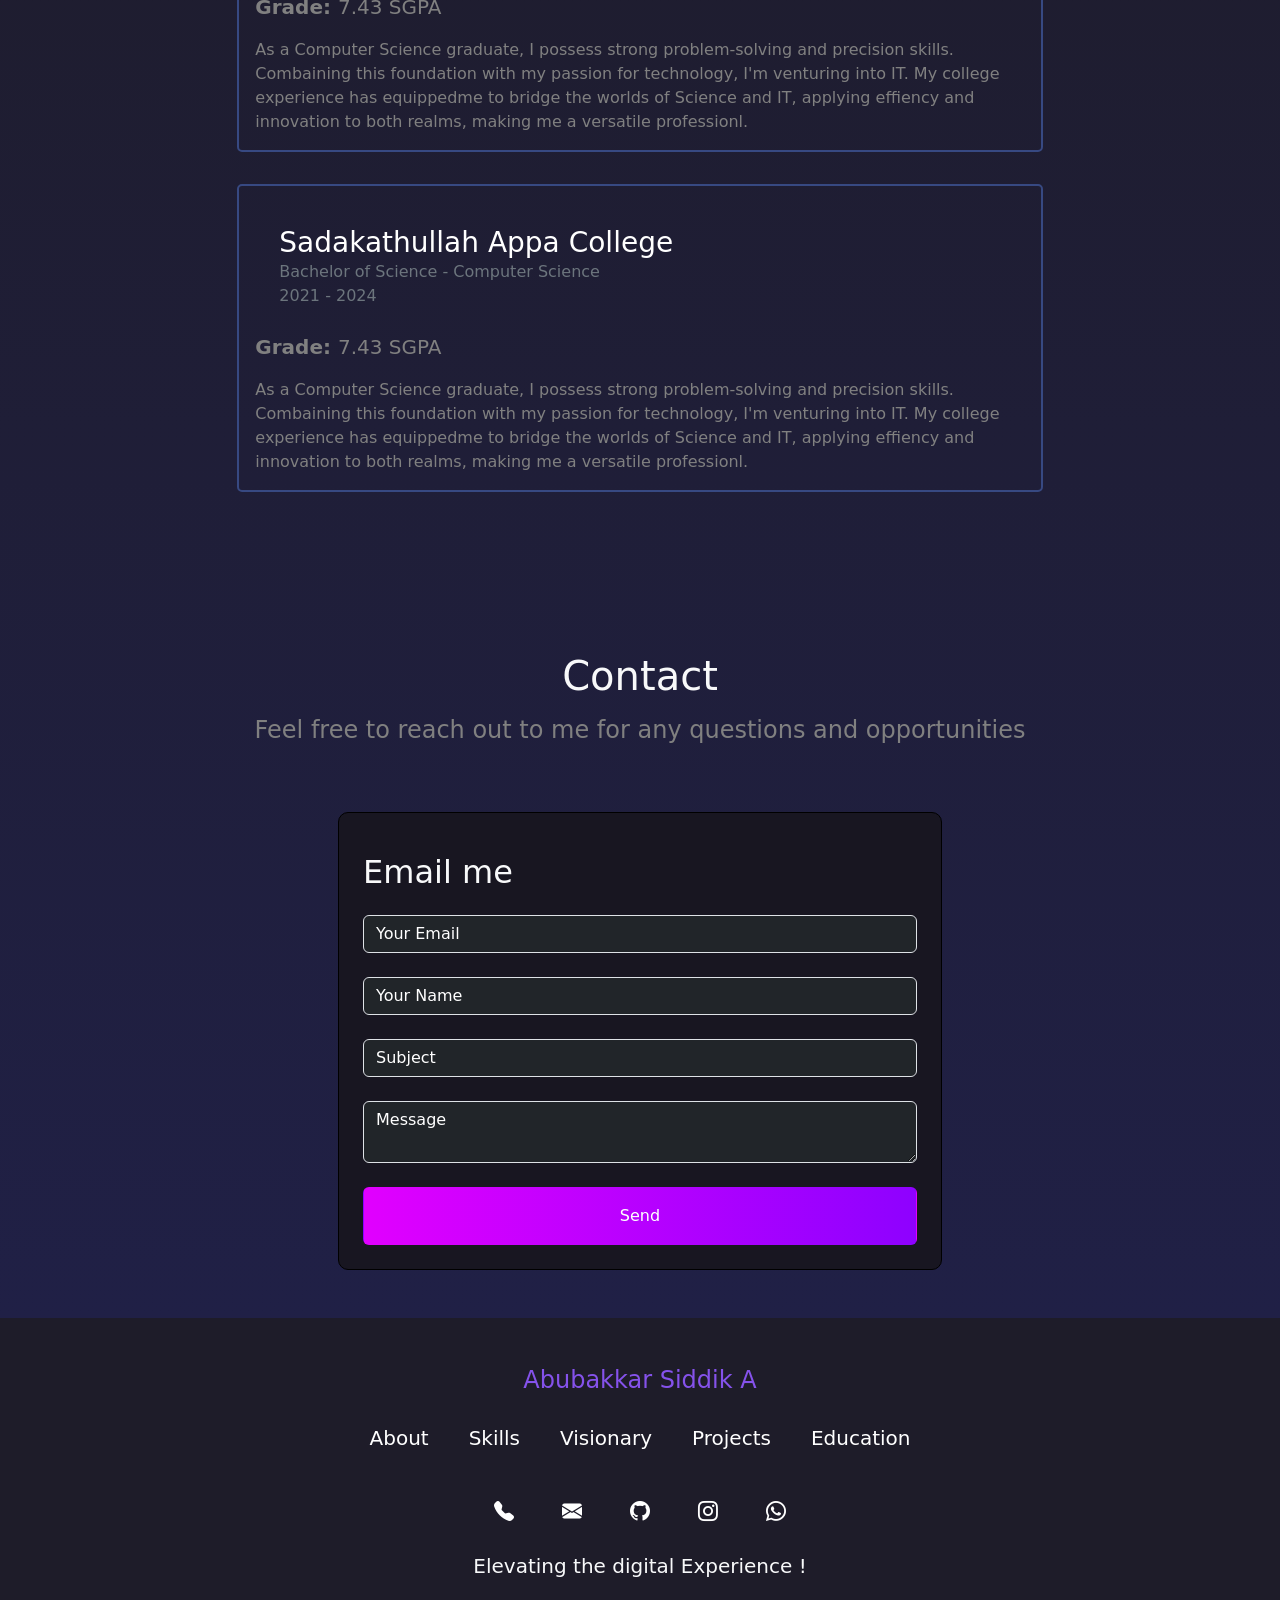
==== commit c39f2c80: "Adjusted Mobile Resposiveness" ====
--- a/Index.html
+++ b/Index.html
@@ -19,8 +19,8 @@
 <body>
     <!-- Navbar -->
     <div class="navbar sticky-top navbar-dark navbar-expand-md">
-        <div class="container container1">
-            <div class="navbar-brand fs-3 ms-4"><i class="ms-5 bi bi-house-heart-fill"></i>Devfolio</div>
+        <div class="container-sm container1">
+            <div class="navbar-brand fs-3 ms-0 ms-md-4"><i class="ms-4 ms-md-5 bi bi-house-heart-fill"></i>Devfolio</div>
             <button type="button" class="navbar-toggler">
                 <span class="navbar-toggler-icon" data-bs-toggle="collapse" data-bs-target="#navbar1"></span>
             </button>
@@ -37,13 +37,14 @@
 
     <!-- About -->
     <div class="container-fluid container2" id="About">
-        <div class="container">
+        <div class="container-sm">
             <div class="row row-cols-md-2 row-cols-1">
-                <div class="col text-light  order-2 order-md-1 introduction" style="padding: 5rem;">
-                    <h2 class="pb-1">Hi, i am </h2>
-                    <h2 class="pb-2">Abubakkar Siddik A</h2>
-                    <h3 class="pb-2">I am a <span id="Animated-text">Full Stack Developer</span></h3>
-                    <p class="text-secondary fs-4">A skilled python developer with a strong portfolio,
+                <div class="col-12 col-md-6 text-light order-2 order-md-1" id="introduction">
+                    <h3 class="pb-1">Hi, i am </h3>
+                    <h3 class="pb-2" style="white-space: nowrap;">Abubakkar Siddik A</h3>
+                    <h3 class="pb-2" style="white-space: nowrap;">I am a <span class="Animated-text" data-text=" Full Stack Developer"> Full Stack
+                            Developer</span></h3>
+                    <p class="text-secondary fs-5">A skilled python developer with a strong portfolio,
                         Passionate about staying updated in full stack tech. Collabrative and commited to quality, you
                         thrive in dynamic teams. Eager to contribute creativity and bring innovative ideas to life.
                     </p>
@@ -52,8 +53,8 @@
                 </div>
 
                 <!-- Profile Image -->
-                <div class="col d-flex order-1 order-md-2 align-items-center">
-                    <img src="Images/profile.png" class="img-fluid" alt="Image">
+                <div class="col-12 col-md-6 d-flex order-1 order-md-2 align-items-center">
+                    <img src="Images/profile.png" class="w-100 card-img" alt="Image">
                 </div>
             </div>
         </div>
@@ -63,12 +64,12 @@
     <div class="container-fluid container3 text-light p-5">
         <h1 class="text-center text-light pb-1" id="Skills">Skills</h1>
         <p class="text-center fs-4 pb-4">Here are some of my skills on which I have leant.</p>
-        <div class="container">
+        <div class="containerr">
             <div class="row row-cols-1 row-cols-lg-2 d-flex justify-content-center" style="padding-bottom: 100px;">
 
                 <!-- Frontend -->
                 <div class="col-12 col-lg-8 col-xl-6 col-border m-3">
-                    <h1 class="p-3 m-3">Frontend</h1><br>
+                    <h1 class="p-md-3 m-md-3 mt-3 mb-4">Frontend</h1>
                     <div class="p-border">
                         <p><img src="Images/html (1).png"> HTML</p>
                         <p><img src="Images/css-3.png"> CSS</p>
@@ -82,16 +83,14 @@
 
                 <!-- Backend -->
                 <div class="col-12 col-lg-8 col-xl-6 col-border m-3">
-                    <h1 class="p-3 mt-3" style="margin-bottom: 35px;">Backend & Others</h1>
-                    <div class="p-border">
+                    <h1 class="p-md-3 m-md-3 mt-3 mb-4">Backend & Others</h1>                    <div class="p-border">
                         <p><img src="Images/python.png"> Python</p>
-                        <p><img
-                                src="Images/django.png">
+                        <p><img src="Images/social.png"> Git</p>
+                        <p><img src="Images/icons8-mongodb-480 (1).png"> MongoDB</p>
+                    </div>
+                    <div class="p-border mb-3">
+                        <p><img src="Images/django.png">
                             Django</p>
-                        <p><img src="Images/icons8-mongodb-480 (1).png"> MongoDB</p>
-                    </div>
-                    <div class="p-border mb-3">
-                        <p><img src="Images/social.png"> Git</p>
                         <p><img src="Images/code.png"> Github</p>
                     </div>
                 </div>
@@ -99,7 +98,7 @@
         </div>
 
         <!-- Visionary -->
-        <div class="container">
+        <div class="containerr">
             <h1 class="text-center text-light pb-2" id="Visionary">Visionary</h1>
             <p class="text-center fs-4 mb-5">Launching My Career: A Fresh Perspective on Full Stack
                 <br> Development
@@ -142,13 +141,13 @@
 
     <!-- Projects -->
     <div class="contaner-fluid container4">
-        <div class="container p-5">
+        <div class="container-sm p-5">
             <h1 class="text-center text-light pb-1" id="Projects">Projects</h1>
-            <p class="text-center fs-4 pb-5">I have worked on a wide range of products. From web apps to
-                <br>andriod apps. Here are some of my projects
+            <p class="text-center fs-4 pb-5">I have worked on a wide range of products. From web apps <br> to andriod
+                apps. Here are some of my projects
             </p>
             <div class="row row-cols-1 row-cols-md-2 row-cols-lg-3 justify-content-center">
-                <div class="col-9 col-md-6 mt-3">
+                <div class="col-12 col-md-6 mt-3">
                     <a type="button" data-bs-target="#Portfolio-modal" data-bs-toggle="modal"
                         class="text-decoration-none">
 
@@ -211,11 +210,13 @@
                                 </div>
                                 <div class="modal-footer">
                                     <div class="col">
-                                        <a href="" target="_blank" class="w-100 ps-4 btn pe-4" id="left-button">View
+                                        <a href="https://github.com/introvert-abu/Portfolio" target="_blank"
+                                            class="w-100 ps-4 btn pe-4" id="left-button">View
                                             Code</a>
                                     </div>
                                     <div class="col">
-                                        <a href="" target="_blank" class="w-100 btn ps-4 pe-4" id="Right-button">View
+                                        <a href="https://abusfirsthtmlproject.neocities.org/Portfolio/Index"
+                                            target="_blank" class="w-100 btn ps-4 pe-4" id="Right-button">View
                                             Live App</a>
                                     </div>
                                 </div>
@@ -224,7 +225,7 @@
                     </div>
                 </div>
 
-                <div class="col-9 col-md-6 mt-3">
+                <div class="col-12 col-md-6 mt-3">
                     <a type="button" data-bs-target="#Portfolio-modal" data-bs-toggle="modal"
                         class="text-decoration-none">
 
@@ -287,11 +288,13 @@
                                 </div>
                                 <div class="modal-footer">
                                     <div class="col">
-                                        <a href="" target="_blank" class="w-100 ps-4 btn pe-4" id="left-button">View
+                                        <a href="https://github.com/introvert-abu/Portfolio" target="_blank"
+                                            class="w-100 ps-4 btn pe-4" id="left-button">View
                                             Code</a>
                                     </div>
                                     <div class="col">
-                                        <a href="" target="_blank" class="w-100 btn ps-4 pe-4" id="Right-button">View
+                                        <a href="https://abusfirsthtmlproject.neocities.org/Portfolio/Index"
+                                            target="_blank" class="w-100 btn ps-4 pe-4" id="Right-button">View
                                             Live App</a>
                                     </div>
                                 </div>
@@ -300,7 +303,7 @@
                     </div>
                 </div>
 
-                <div class="col-9 col-md-6 mt-3">
+                <div class="col-12 col-md-6 mt-3">
                     <a type="button" data-bs-target="#Portfolio-modal" data-bs-toggle="modal"
                         class="text-decoration-none">
 
@@ -363,11 +366,13 @@
                                 </div>
                                 <div class="modal-footer">
                                     <div class="col">
-                                        <a href="" target="_blank" class="w-100 ps-4 btn pe-4" id="left-button">View
+                                        <a href="https://github.com/introvert-abu/Portfolio" target="_blank"
+                                            class="w-100 ps-4 btn pe-4" id="left-button">View
                                             Code</a>
                                     </div>
                                     <div class="col">
-                                        <a href="" target="_blank" class="w-100 btn ps-4 pe-4" id="Right-button">View
+                                        <a href="https://abusfirsthtmlproject.neocities.org/Portfolio/Index"
+                                            target="_blank" class="w-100 btn ps-4 pe-4" id="Right-button">View
                                             Live App</a>
                                     </div>
                                 </div>
@@ -383,7 +388,7 @@
     <!-- Education -->
     <div class="container-fluid container5 p-5">
         <h1 class="text-center text-light pb-1" id="Education">Education</h1>
-        <p class="text-center fs-4 pb-5">My education has been a journey of self-disovery and growth. My <br>
+        <p class="text-center fs-4 pb-5">My education has been a journey of self-disovery and <br> growth. My
             Educational deatails are as follows
         </p>
         <div class="row row-cols-1 d-flex justify-content-center">
@@ -430,20 +435,18 @@
                 style="border-radius: 10px; background-color: #181621;">
                 <h2 class="p-3 ps-0">Email me</h2>
                 <div>
-                    <label for="Email" class="fs-4 form-label">Email</label>
-                    <input type="email" id="Email" class="form-control form-control-sm text-bg-dark">
+                    <input type="email" id="Email" class="form-control text-bg-dark" placeholder="Your Email"><br>
                 </div>
                 <div>
-                    <label for="Name" class="fs-4 form-label">Name</label>
-                    <input type="text" id="Name" class="form-control form-control-sm text-bg-dark">
+                    <input type="text" id="Name" class="form-control text-bg-dark" placeholder="Your Name"> <br>
                 </div>
                 <div>
-                    <label for="Subject" class="fs-4 form-label">Subject</label>
-                    <input type="text" id="Subject" class="form-control form-control-sm text-bg-dark">
+                    <input type="text" id="Subject" class="form-control text-bg-dark" placeholder="Subject"> <br>
+
                 </div>
                 <div>
-                    <label for="Message" class="fs-4 form-label">Message</label>
-                    <textarea name="Message" id="Message" class="form-control form-control-sm text-bg-dark"></textarea>
+                    <textarea name="Message" id="Message" class="form-control text-bg-dark"
+                        placeholder="Message"></textarea>
                 </div>
                 <br>
                 <div>
@@ -455,17 +458,21 @@
 
     <!-- Footer -->
     <div class="container-fluid container6">
-        <div class="container p-5 pb-3">
+        <div class="containerr p-5 pb-3">
             <h4 class="mb-2" style="color: var(--purple);">Abubakkar Siddik A</h4>
 
             <!-- Navbar2 -->
             <div class="navbar navbar-expand justify-content-center p-0" id="navbar2">
                 <ul class="navbar-nav justify-content-center">
-                    <li class="nav-item pt-3 p-sm-3 pb-0"><a href="#About" class="nav-link fs-5">About</a></li>
-                    <li class="nav-item pt-3 p-sm-3 pb-0"><a href="#Skills" class="nav-link fs-5">Skills</a></li>
-                    <li class="nav-item pt-3 p-sm-3 pb-0"><a href="#Visionary" class="nav-link fs-5">Visionary</a></li>
-                    <li class="nav-item pt-3 p-sm-3 pb-0"><a href="#Projects" class="nav-link fs-5">Projects</a></li>
-                    <li class="nav-item pt-3 p-sm-3 pb-0"><a href="#Education" class="nav-link fs-5">Education</a></li>
+                    <li class="nav-item  p-0 pt-3 p-sm-3 pb-0"><a href="#About" class="nav-link p-1 fs-5">About</a></li>
+                    <li class="nav-item  p-0 pt-3 p-sm-3 pb-0"><a href="#Skills" class="nav-link p-1 fs-5">Skills</a>
+                    </li>
+                    <li class="nav-item  p-0 pt-3 p-sm-3 pb-0"><a href="#Visionary"
+                            class="nav-link p-1 fs-5">Visionary</a></li>
+                    <li class="nav-item  p-0 pt-3 p-sm-3 pb-0"><a href="#Projects"
+                            class="nav-link p-1 fs-5">Projects</a></li>
+                    <li class="nav-item  p-0 pt-3 p-sm-3 pb-0"><a href="#Education"
+                            class="nav-link p-1 fs-5">Education</a></li>
                 </ul>
             </div>
 
@@ -474,10 +481,10 @@
                 <ul class="navbar-nav justify-content-center">
                     <li class="nav-item pb-1 p-2 p-sm-3 pt-0"><a href="callto:7867914513" class="nav-link fs-5"><i
                                 class="bi bi-telephone-fill"></i></a></li>
-                    <li class="nav-item pb-1 p-2 p-sm-3 pt-0"><a href="mailto:abubakkersiddiq307@gmail.com" class="nav-link fs-5"><i
-                                class="bi bi-envelope-fill"></i></a></li>
-                    <li class="nav-item pb-1 p-2 p-sm-3 pt-0"><a href="https://github.com/introvert-abu" class="nav-link fs-5"
-                            target="_blank"><i class="bi bi-github"></i></a></li>
+                    <li class="nav-item pb-1 p-2 p-sm-3 pt-0"><a href="mailto:abubakkersiddiq307@gmail.com"
+                            class="nav-link fs-5"><i class="bi bi-envelope-fill"></i></a></li>
+                    <li class="nav-item pb-1 p-2 p-sm-3 pt-0"><a href="https://github.com/introvert-abu"
+                            class="nav-link fs-5" target="_blank"><i class="bi bi-github"></i></a></li>
                     <li class="nav-item pb-1 p-2 p-sm-3 pt-0"><a href="https://www.instagram.com/introvert_abu/"
                             class="nav-link fs-5" target="_blank"><i class="bi bi-instagram"></i></a></li>
                     <li class="nav-item pb-1 p-2 p-sm-3 pt-0"><a href="https://wa.me/7867914513" class="nav-link fs-5"
--- a/style.css
+++ b/style.css
@@ -26,9 +26,44 @@
     background-color: var(--bg1);
 }
 
-#Animated-text {
+#introduction{
+    padding: 5rem;
+}
+
+@media screen and (max-width: 576px) {
+    #introduction{
+        padding: 2rem;
+    }
+}
+
+.Animated-text {
+    position: relative;
+    color: var(--bg1);
+}
+
+.Animated-text::before {
+    content: attr(data-text);
+    position: absolute;
+    top: 0;
+    left: 0;
+    width: 0;
+    border-right: 1px solid var(--bg1);
+    overflow: hidden;
     color: var(--purple);
-}
+    animation: animated-text 6s linear forwards;
+    animation-timing-function: ease-in-out;
+    white-space: nowrap;
+}
+
+@keyframes animated-text {
+    0%{
+        width: 0%;
+    }
+    100%{
+        width: 100%;
+    }
+}
+
 
 #button1 {
     background: linear-gradient(to right, var(--pink1), var(--pink2));
@@ -37,7 +72,20 @@
     cursor: pointer;
     transition: all 0.6s ease-in-out;
     animation: animated-button 1s infinite;
-}
+    margin-bottom: 3rem;
+}
+
+
+@keyframes animated-button {
+    0% {
+        box-shadow: 0 0 5px 0 rgba(255, 105, 180, 0.7);
+    }
+
+    100% {
+        box-shadow: 0 0 5px 0 rgba(255, 105, 180, 0.7);
+    }
+}
+
 
 #button1:hover {
     box-shadow: 0 0 5px 0 rgba(255, 105, 180, 0.7);
@@ -51,7 +99,6 @@
     font-size: 16px;
     cursor: pointer;
     transition: all 0.6s ease-in-out;
-    animation: animated-button 1s infinite;
 }
 
 #left-button:hover {
@@ -67,7 +114,6 @@
     font-size: 16px;
     cursor: pointer;
     transition: all 0.6s ease-in-out;
-    animation: animated-button 1s infinite;
 }
 
 #Right-button:hover {
@@ -75,16 +121,6 @@
     box-shadow: 0 0 5px 0 rgba(255, 105, 180, 0.7);
     transform: scale(1.1);
     color: white;
-}
-
-@keyframes animated-button {
-    0% {
-        box-shadow: 0 0 10px 0 rgba(255, 105, 180, 0.7);
-    }
-
-    100% {
-        box-shadow: 0 0 10px 0 rgba(255, 105, 180, 0.7);
-    }
 }
 
 [class*="container3"] {
@@ -195,6 +231,18 @@
     background: linear-gradient(to bottom, #1E1C29, #202046);
 }
 
+input[type="text"]::placeholder{
+    color: white;
+}
+
+input[type="email"]::placeholder{
+    color: white;
+}
+
+textarea::placeholder {
+    color: white !important;
+}
+
 #form-button {
     background: linear-gradient(to right, var(--pink1), var(--pink2));
     color: white;
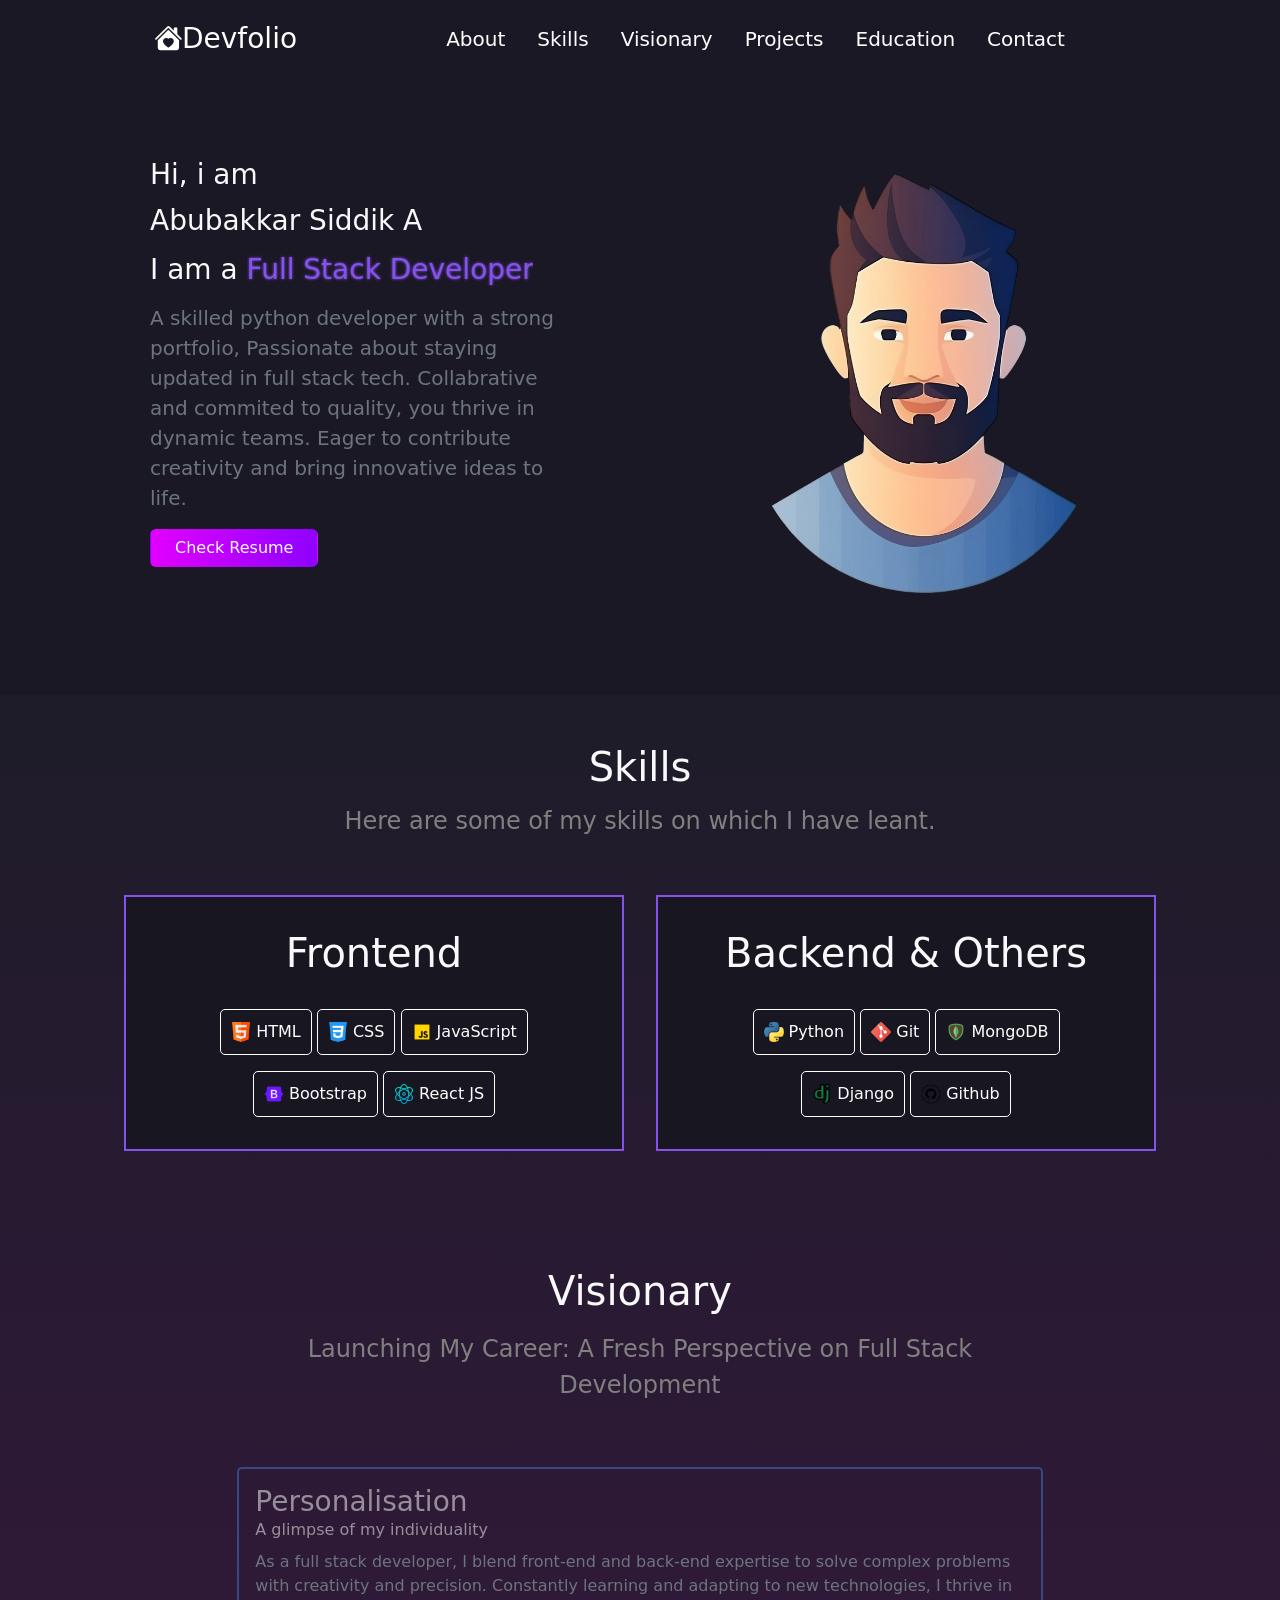
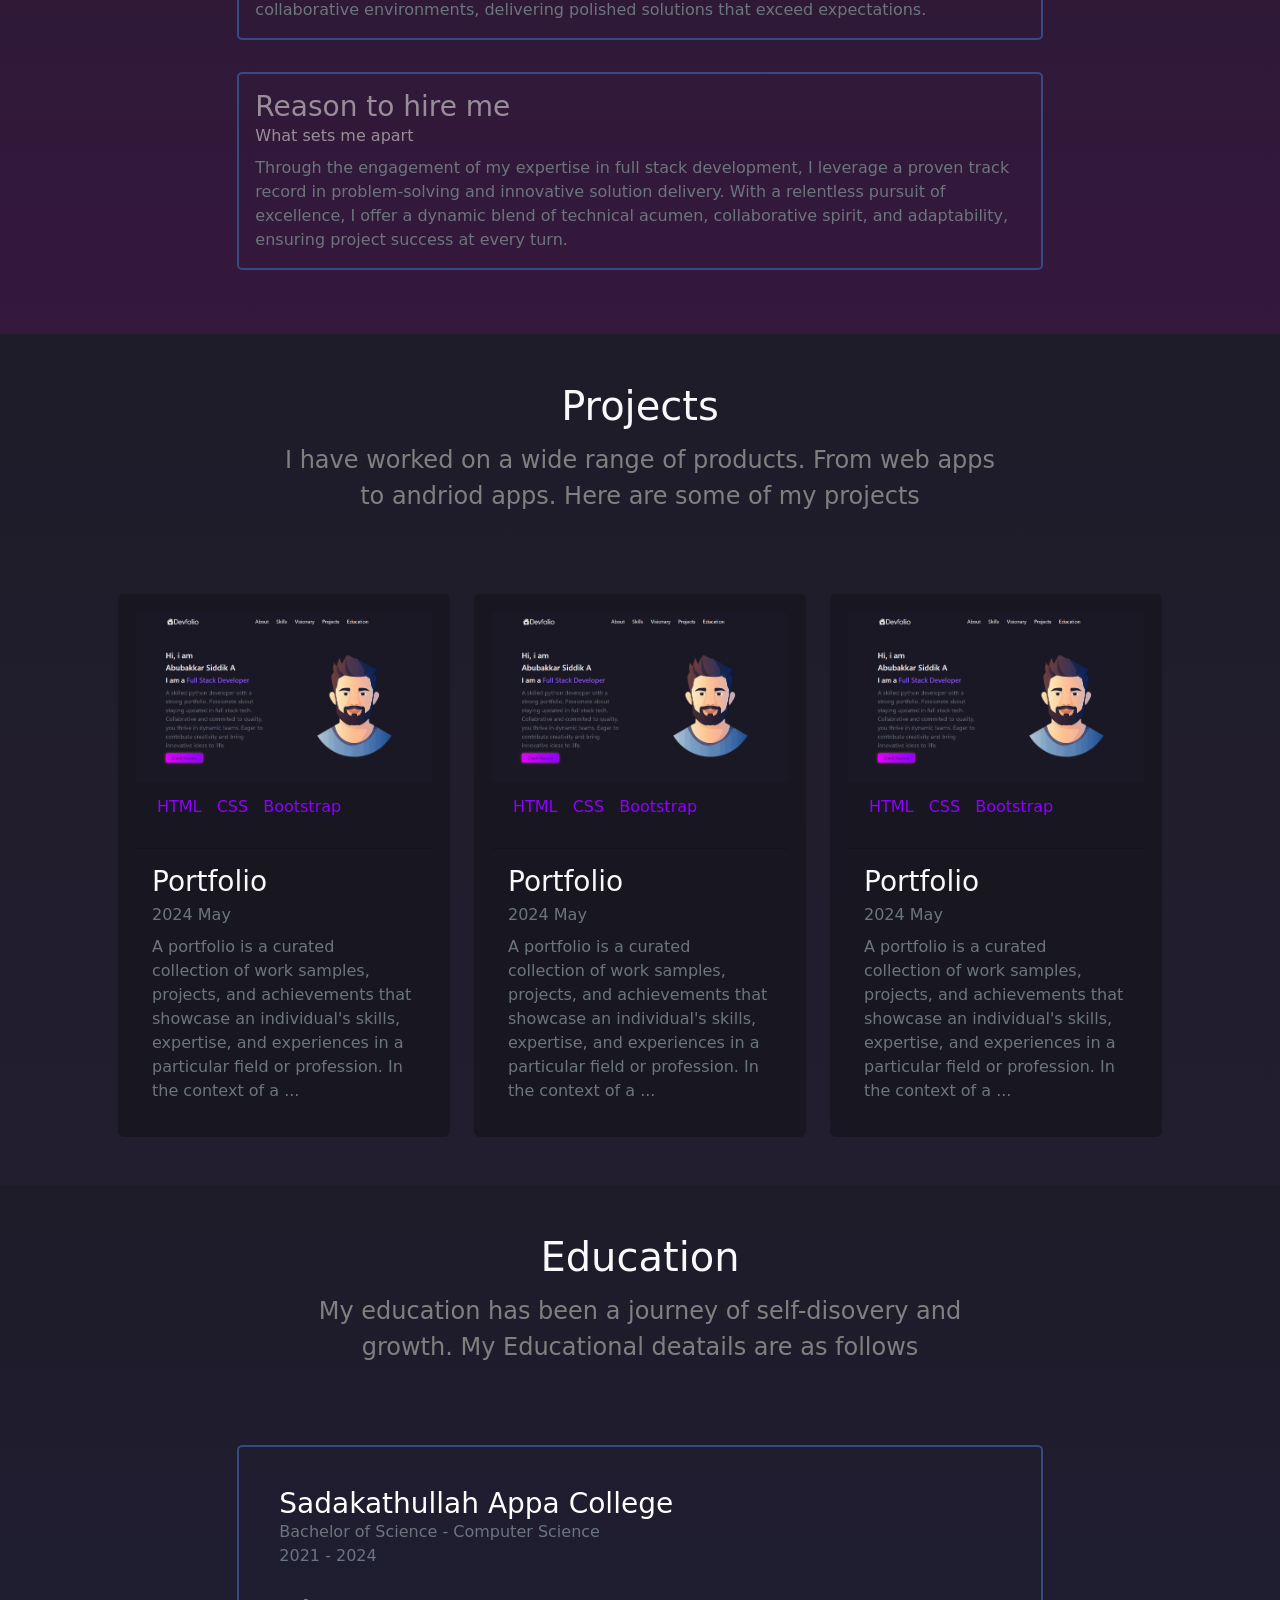
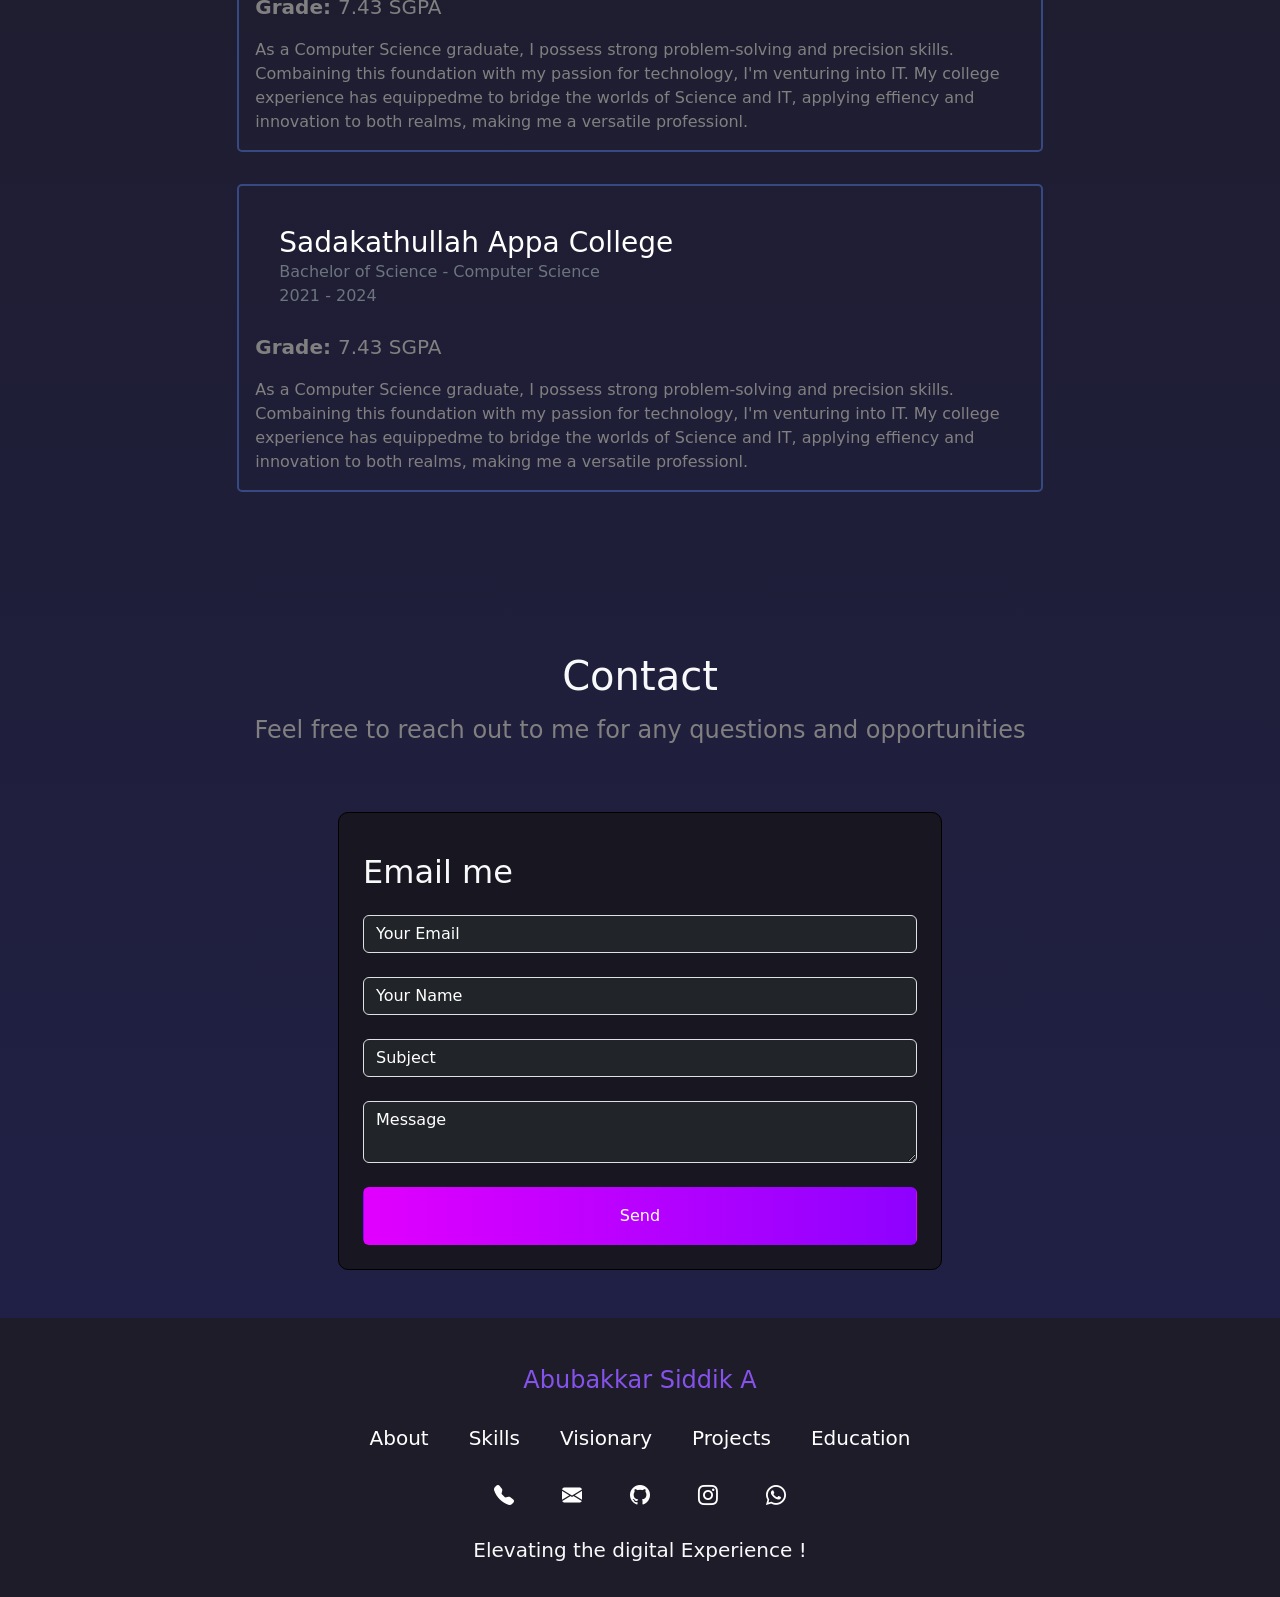
==== commit b705460a: "Adjusted Responsiveness for mobiles" ====
--- a/Index.html
+++ b/Index.html
@@ -48,7 +48,7 @@
                         Passionate about staying updated in full stack tech. Collabrative and commited to quality, you
                         thrive in dynamic teams. Eager to contribute creativity and bring innovative ideas to life.
                     </p>
-                    <a href="https://docs.google.com/document/d/1Lo1Qkmabk9Niz7kys0AvEkaV0RPOrpQT/edit?usp=drive_link&ouid=112059023759469117222&rtpof=true&sd=true"
+                    <a href="Images/Resume.docx"
                         target="_blank" class="btn ps-4 pe-4" id="button1">Check Resume</a>
                 </div>
 
@@ -211,12 +211,12 @@
                                 <div class="modal-footer">
                                     <div class="col">
                                         <a href="https://github.com/introvert-abu/Portfolio" target="_blank"
-                                            class="w-100 ps-4 btn pe-4" id="left-button">View
+                                            class="w-100 btn p-2" id="left-button">View
                                             Code</a>
                                     </div>
                                     <div class="col">
                                         <a href="https://abusfirsthtmlproject.neocities.org/Portfolio/Index"
-                                            target="_blank" class="w-100 btn ps-4 pe-4" id="Right-button">View
+                                            target="_blank" class="w-100 btn p-2 " id="Right-button">View
                                             Live App</a>
                                     </div>
                                 </div>
@@ -289,12 +289,12 @@
                                 <div class="modal-footer">
                                     <div class="col">
                                         <a href="https://github.com/introvert-abu/Portfolio" target="_blank"
-                                            class="w-100 ps-4 btn pe-4" id="left-button">View
+                                            class="w-100 btn p-2" id="left-button">View
                                             Code</a>
                                     </div>
                                     <div class="col">
                                         <a href="https://abusfirsthtmlproject.neocities.org/Portfolio/Index"
-                                            target="_blank" class="w-100 btn ps-4 pe-4" id="Right-button">View
+                                            target="_blank" class="w-100 btn p-2 " id="Right-button">View
                                             Live App</a>
                                     </div>
                                 </div>
@@ -367,12 +367,12 @@
                                 <div class="modal-footer">
                                     <div class="col">
                                         <a href="https://github.com/introvert-abu/Portfolio" target="_blank"
-                                            class="w-100 ps-4 btn pe-4" id="left-button">View
+                                            class="w-100 btn p-2" id="left-button">View
                                             Code</a>
                                     </div>
                                     <div class="col">
                                         <a href="https://abusfirsthtmlproject.neocities.org/Portfolio/Index"
-                                            target="_blank" class="w-100 btn ps-4 pe-4" id="Right-button">View
+                                            target="_blank" class="w-100 btn p-2 " id="Right-button">View
                                             Live App</a>
                                     </div>
                                 </div>
@@ -380,6 +380,7 @@
                         </div>
                     </div>
                 </div>
+
 
             </div>
         </div>
@@ -461,18 +462,19 @@
         <div class="containerr p-5 pb-3">
             <h4 class="mb-2" style="color: var(--purple);">Abubakkar Siddik A</h4>
 
-            <!-- Navbar2 -->
-            <div class="navbar navbar-expand justify-content-center p-0" id="navbar2">
+            <!-- Footer -->
+            <div class="navbar navbar-expand-sm justify-content-center pb-4 pb-sm-0 p-0" id="navbar2">
                 <ul class="navbar-nav justify-content-center">
-                    <li class="nav-item  p-0 pt-3 p-sm-3 pb-0"><a href="#About" class="nav-link p-1 fs-5">About</a></li>
-                    <li class="nav-item  p-0 pt-3 p-sm-3 pb-0"><a href="#Skills" class="nav-link p-1 fs-5">Skills</a>
-                    </li>
-                    <li class="nav-item  p-0 pt-3 p-sm-3 pb-0"><a href="#Visionary"
-                            class="nav-link p-1 fs-5">Visionary</a></li>
-                    <li class="nav-item  p-0 pt-3 p-sm-3 pb-0"><a href="#Projects"
-                            class="nav-link p-1 fs-5">Projects</a></li>
-                    <li class="nav-item  p-0 pt-3 p-sm-3 pb-0"><a href="#Education"
-                            class="nav-link p-1 fs-5">Education</a></li>
+                    <li class="nav-item  p-0 pt-3 p-sm-3 pb-sm-0 pb-0"><a href="#About"
+                         class="nav-link p-1 fs-5">About</a></li>
+                    <li class="nav-item  p-0 pt-3 p-sm-3 pb-sm-0 pb-0"><a href="#Skills"
+                         class="nav-link p-1 fs-5">Skills</a></li>
+                    <li class="nav-item  p-0 pt-3 p-sm-3 pb-sm-0 pb-0"><a href="#Visionary"
+                         class="nav-link p-1 fs-5">Visionary</a></li>
+                    <li class="nav-item  p-0 pt-3 p-sm-3 pb-sm-0 pb-0"><a href="#Projects"
+                         class="nav-link p-1 fs-5">Projects</a></li>
+                    <li class="nav-item  p-0 pt-3 p-sm-3 pb-sm-0 pb-0"><a href="#Education"
+                         class="nav-link p-1 fs-5">Education</a></li>
                 </ul>
             </div>
 
--- a/style.css
+++ b/style.css
@@ -50,7 +50,8 @@
     border-right: 1px solid var(--bg1);
     overflow: hidden;
     color: var(--purple);
-    animation: animated-text 6s linear forwards;
+    text-shadow: 0px 0px 3px var(--purple);
+    animation: animated-text 5s linear 1 forwards;
     animation-timing-function: ease-in-out;
     white-space: nowrap;
 }
@@ -94,7 +95,8 @@
 }
 
 #left-button {
-    background: linear-gradient(to right, var(--pink1), var(--pink2));
+    background-color: #171820;
+    border: 1px solid black;
     color: white;
     font-size: 16px;
     cursor: pointer;
@@ -103,13 +105,14 @@
 
 #left-button:hover {
     z-index: 1;
-    box-shadow: 0 0 5px 0 rgba(255, 105, 180, 0.7);
-    transform: scale(1.1);
+    background-color: #5900ff;
+    transform: scale(1.01);
     color: white;
 }
 
 #Right-button {
-    background: linear-gradient(to right, var(--pink1), var(--pink2));
+    border: 1px solid black;
+    background-color: black;
     color: white;
     font-size: 16px;
     cursor: pointer;
@@ -118,8 +121,8 @@
 
 #Right-button:hover {
     z-index: 1;
-    box-shadow: 0 0 5px 0 rgba(255, 105, 180, 0.7);
-    transform: scale(1.1);
+    background-color: #5900ff;
+    transform: scale(1.01);
     color: white;
 }
 
